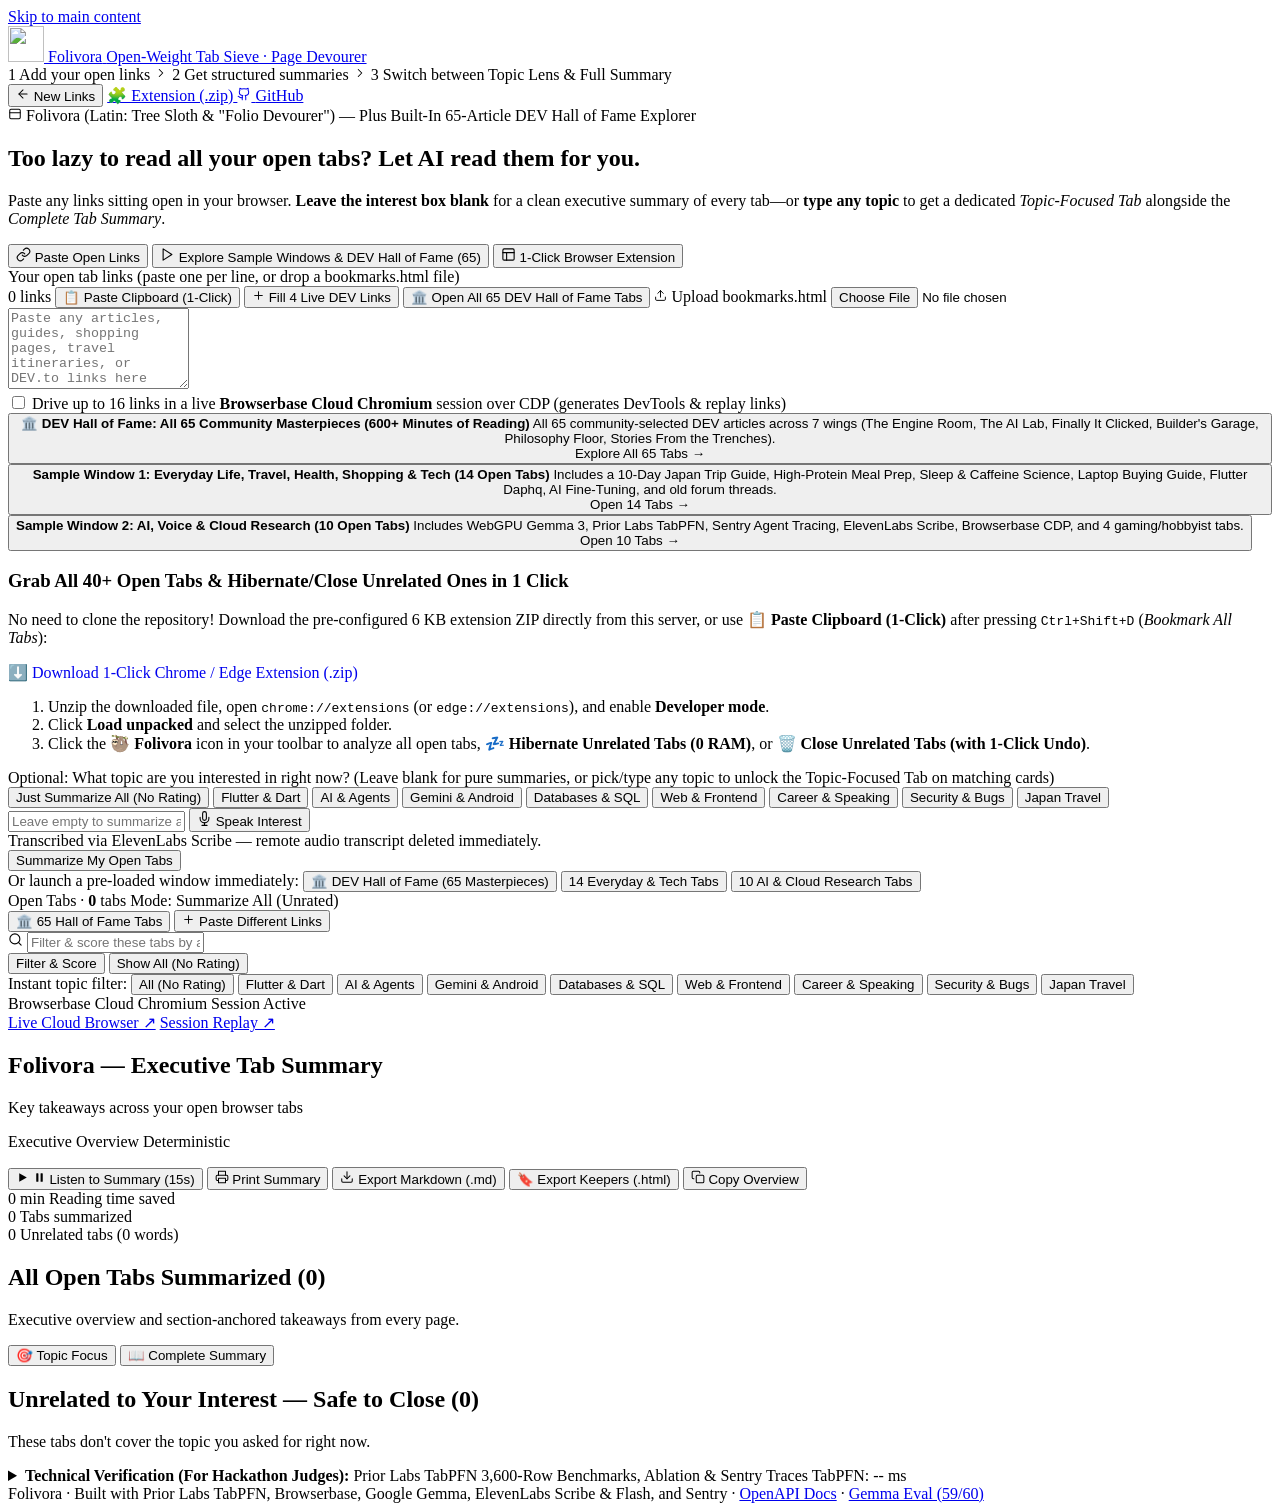
==== src/static/index.html @ 0953add5 "feat(ui): implement segmented Topic Lens / Complete Summary tabs and progressive card polish Co-auth" ====
<!DOCTYPE html>
<html lang="en">
<head>
  <meta charset="UTF-8">
  <meta name="viewport" content="width=device-width, initial-scale=1.0">
  <title>Folivora — The Open-Weight Tab Sieve &amp; Page Devourer</title>
  <meta name="description" content="Folivora (Latin: Tree Sloth & Page-Devourer) — Triage and summarize all your open browser tabs in seconds with Prior Labs TabPFN, Google Gemma 4, Browserbase CDP, and ElevenLabs.">
  <meta name="theme-color" content="#071712">

  <link rel="preconnect" href="https://fonts.googleapis.com">
  <link rel="preconnect" href="https://fonts.gstatic.com" crossorigin>
  <link href="https://fonts.googleapis.com/css2?family=Inter:wght@400;500;600;700&family=JetBrains+Mono:wght@400;500;600;700&family=Plus+Jakarta+Sans:wght@600;700;800&display=swap" rel="stylesheet">

  <link rel="stylesheet" href="/static/styles.css?v=20261022e">
  <link rel="icon" type="image/svg+xml" href="/static/favicon.svg?v=20261022e">
</head>
<body>

  <a class="skip-link" href="#main-content">Skip to main content</a>
  <div id="app-toast" class="app-toast" role="status" aria-live="polite" aria-atomic="true"></div>

  <!-- Unified Header: Uses the EXACT same /static/favicon.svg mark as the browser tab tray -->
  <header class="topbar no-print">
    <div class="topbar-inner">
      <a href="/" class="brand" id="nav-home-link" aria-label="Folivora Home">
        <img src="/static/favicon.svg?v=20261022e" width="36" height="36" alt="" class="brand-logo-mark">
        <span class="brand-text">
          <span class="brand-name">Folivora</span>
          <span class="brand-tag">Open-Weight Tab Sieve · Page Devourer</span>
        </span>
      </a>

      <div class="topbar-steps">
        <span class="step-item"><span class="step-index">1</span> Add your open links</span>
        <svg class="step-chevron" width="14" height="14" viewBox="0 0 24 24" fill="none" stroke="currentColor" stroke-width="1.75" stroke-linecap="round" stroke-linejoin="round"><polyline points="9 18 15 12 9 6"></polyline></svg>
        <span class="step-item"><span class="step-index">2</span> Get structured summaries</span>
        <svg class="step-chevron" width="14" height="14" viewBox="0 0 24 24" fill="none" stroke="currentColor" stroke-width="1.75" stroke-linecap="round" stroke-linejoin="round"><polyline points="9 18 15 12 9 6"></polyline></svg>
        <span class="step-item"><span class="step-index">3</span> Switch between Topic Lens &amp; Full Summary</span>
      </div>

      <div class="topbar-actions">
        <button id="btn-reset-view" type="button" class="btn-outline-sm pressable hidden">
          <svg width="14" height="14" viewBox="0 0 24 24" fill="none" stroke="currentColor" stroke-width="1.75" stroke-linecap="round" stroke-linejoin="round"><line x1="19" y1="12" x2="5" y2="12"></line><polyline points="12 19 5 12 12 5"></polyline></svg>
          <span>New Links</span>
        </button>
        <a href="/download-extension.zip" download="folivora-chrome-extension.zip" class="btn-outline-sm pressable" title="Download 1-Click Chrome/Edge Extension (.zip)">
          <span>🧩 Extension (.zip)</span>
        </a>
        <a href="https://github.com/OmarAfifi-CSE/folivora" target="_blank" rel="noopener" class="btn-outline-sm pressable" aria-label="Open the Folivora GitHub repository">
          <svg width="14" height="14" viewBox="0 0 24 24" fill="none" stroke="currentColor" stroke-width="1.75" stroke-linecap="round" stroke-linejoin="round"><path d="M15 22v-4a4.8 4.8 0 0 0-1-3.5c3 0 6-2 6-5.5.08-1.25-.27-2.48-1-3.5.28-1.15.28-2.35 0-3.5 0 0-1 0-3 1.5-2.64-.5-5.36-.5-8 0C6 2 5 2 5 2c-.3 1.15-.3 2.35 0 3.5A5.403 5.403 0 0 0 4 9c0 3.5 3 5.5 6 5.5-.39.49-.68 1.05-.85 1.65-.17.6-.22 1.23-.15 1.85v4"></path><path d="M9 18c-4.51 2-5-2-7-2"></path></svg>
          <span class="github-label">GitHub</span>
        </a>
      </div>
    </div>
  </header>

  <main id="main-content" class="container">

    <!-- ====================================================================
         STAGE 1: CLEAN UNIVERSAL INTAKE CARD
         ==================================================================== -->
    <section id="intake-screen" class="intake-card no-print" aria-labelledby="intake-title">
      <div class="intake-header">
        <div class="eyebrow-badge">
          <svg width="14" height="14" viewBox="0 0 24 24" fill="none" stroke="currentColor" stroke-width="1.75" stroke-linecap="round" stroke-linejoin="round"><rect x="3" y="4" width="18" height="16" rx="2"></rect><line x1="3" y1="10" x2="21" y2="10"></line></svg>
          <span>Folivora (Latin: Tree Sloth &amp; "Folio Devourer") — Plus Built-In 65-Article DEV Hall of Fame Explorer</span>
        </div>
        <h1 id="intake-title" class="intake-headline">
          Too lazy to read all your open tabs? Let AI read them for you.
        </h1>
        <p class="intake-sub">
          Paste any links sitting open in your browser.
          <strong>Leave the interest box blank</strong> for a clean executive summary of every tab—or
          <strong>type any topic</strong> to get a dedicated <em>Topic-Focused Tab</em> alongside the <em>Complete Tab Summary</em>.
        </p>
      </div>

      <!-- 3 Unified Input Mode Tabs -->
      <div class="intake-mode-tabs" role="tablist" aria-label="How to add your tabs">
        <button id="mode-tab-paste" type="button" class="mode-tab active" data-mode="paste" role="tab" aria-selected="true" aria-controls="mode-panel-paste" tabindex="0">
          <svg width="15" height="15" viewBox="0 0 24 24" fill="none" stroke="currentColor" stroke-width="1.75" stroke-linecap="round" stroke-linejoin="round" aria-hidden="true"><path d="M10 13a5 5 0 0 0 7.54.54l3-3a5 5 0 0 0-7.07-7.07l-1.72 1.71"></path><path d="M14 11a5 5 0 0 0-7.54-.54l-3 3a5 5 0 0 0 7.07 7.07l1.71-1.71"></path></svg>
          <span>Paste Open Links</span>
        </button>
        <button id="mode-tab-demo" type="button" class="mode-tab" data-mode="demo" role="tab" aria-selected="false" aria-controls="mode-panel-demo" tabindex="-1">
          <svg width="15" height="15" viewBox="0 0 24 24" fill="none" stroke="currentColor" stroke-width="1.75" stroke-linecap="round" stroke-linejoin="round" aria-hidden="true"><polygon points="5 3 19 12 5 21 5 3"></polygon></svg>
          <span>Explore Sample Windows &amp; DEV Hall of Fame (65)</span>
        </button>
        <button id="mode-tab-extension" type="button" class="mode-tab" data-mode="extension" role="tab" aria-selected="false" aria-controls="mode-panel-extension" tabindex="-1">
          <svg width="15" height="15" viewBox="0 0 24 24" fill="none" stroke="currentColor" stroke-width="1.75" stroke-linecap="round" stroke-linejoin="round" aria-hidden="true"><rect x="3" y="3" width="18" height="18" rx="2"></rect><path d="M3 9h18"></path><path d="M9 21V9"></path></svg>
          <span>1-Click Browser Extension</span>
        </button>
      </div>

      <!-- PANEL 1: PASTE LINKS -->
      <div id="mode-panel-paste" class="mode-panel" role="tabpanel" aria-labelledby="mode-tab-paste">
        <div class="textarea-top">
          <label for="input-custom-urls" class="field-label">
            Your open tab links <span class="hint-inline">(paste one per line, or drop a bookmarks.html file)</span>
          </label>
          <div class="quick-fill-actions">
            <span id="detected-url-count" class="url-count-pill font-mono">0 links</span>
            <button id="btn-paste-clipboard" type="button" class="btn-subtle btn-subtle-accent pressable">
              <span>📋 Paste Clipboard (1-Click)</span>
            </button>
            <button id="btn-fill-live-urls" type="button" class="btn-subtle pressable">
              <svg width="13" height="13" viewBox="0 0 24 24" fill="none" stroke="currentColor" stroke-width="1.75" stroke-linecap="round" stroke-linejoin="round"><line x1="12" y1="5" x2="12" y2="19"></line><line x1="5" y1="12" x2="19" y2="12"></line></svg>
              <span>Fill 4 Live DEV Links</span>
            </button>
            <button id="btn-open-hof-preset" type="button" class="btn-subtle btn-subtle-accent pressable">
              <span>🏛️ Open All 65 DEV Hall of Fame Tabs</span>
            </button>
            <label for="file-upload-bookmarks" class="btn-subtle pressable file-label">
              <svg width="13" height="13" viewBox="0 0 24 24" fill="none" stroke="currentColor" stroke-width="1.75" stroke-linecap="round" stroke-linejoin="round"><path d="M21 15v4a2 2 0 0 1-2 2H5a2 2 0 0 1-2-2v-4"></path><polyline points="17 8 12 3 7 8"></polyline><line x1="12" y1="3" x2="12" y2="15"></line></svg>
              <span>Upload bookmarks.html</span>
              <input id="file-upload-bookmarks" type="file" accept=".html,.htm,.txt,.json,.md" class="hidden">
            </label>
          </div>
        </div>

        <textarea
          id="input-custom-urls"
          class="urls-textarea font-mono"
          rows="5"
          placeholder="Paste any articles, guides, shopping pages, travel itineraries, or DEV.to links here (one URL per line)…"
        ></textarea>

        <div class="cloud-browser-row">
          <label class="bb-checkbox-label">
            <input type="checkbox" id="chk-live-browserbase">
            <span>Drive up to 16 links in a live <strong>Browserbase Cloud Chromium</strong> session over CDP (generates DevTools &amp; replay links)</span>
          </label>
        </div>
      </div>

      <!-- PANEL 2: DEMO PILES & DEV HALL OF FAME -->
      <div id="mode-panel-demo" class="mode-panel hidden" role="tabpanel" aria-labelledby="mode-tab-demo">
        <div class="demo-cards-row">
          <button type="button" class="demo-pile-card demo-pile-featured pressable" data-preset="dev_hall_of_fame_pile">
            <div class="demo-card-text">
              <strong>🏛️ DEV Hall of Fame: All 65 Community Masterpieces (600+ Minutes of Reading)</strong>
              <span>All 65 community-selected DEV articles across 7 wings (The Engine Room, The AI Lab, Finally It Clicked, Builder's Garage, Philosophy Floor, Stories From the Trenches).</span>
            </div>
            <span class="demo-card-cta">Explore All 65 Tabs →</span>
          </button>

          <button type="button" class="demo-pile-card pressable" data-preset="postgres_docker_pile">
            <div class="demo-card-text">
              <strong>Sample Window 1: Everyday Life, Travel, Health, Shopping &amp; Tech (14 Open Tabs)</strong>
              <span>Includes a 10-Day Japan Trip Guide, High-Protein Meal Prep, Sleep &amp; Caffeine Science, Laptop Buying Guide, Flutter Daphq, AI Fine-Tuning, and old forum threads.</span>
            </div>
            <span class="demo-card-cta">Open 14 Tabs →</span>
          </button>

          <button type="button" class="demo-pile-card pressable" data-preset="edge_ai_quantization_pile">
            <div class="demo-card-text">
              <strong>Sample Window 2: AI, Voice &amp; Cloud Research (10 Open Tabs)</strong>
              <span>Includes WebGPU Gemma 3, Prior Labs TabPFN, Sentry Agent Tracing, ElevenLabs Scribe, Browserbase CDP, and 4 gaming/hobbyist tabs.</span>
            </div>
            <span class="demo-card-cta">Open 10 Tabs →</span>
          </button>
        </div>
      </div>

      <!-- PANEL 3: CHROME EXTENSION -->
      <div id="mode-panel-extension" class="mode-panel hidden" role="tabpanel" aria-labelledby="mode-tab-extension">
        <div class="ext-guide-box">
          <h3>Grab All 40+ Open Tabs &amp; Hibernate/Close Unrelated Ones in 1 Click</h3>
          <p>
            No need to clone the repository! Download the pre-configured 6 KB extension ZIP directly from this server, or use <strong>📋 Paste Clipboard (1-Click)</strong> after pressing <kbd>Ctrl+Shift+D</kbd> (<em>Bookmark All Tabs</em>):
          </p>
          <div style="margin: 12px 0;">
            <a href="/download-extension.zip" download="folivora-chrome-extension.zip" class="btn-audio-main pressable" style="text-decoration:none;">
              <span>⬇️ Download 1-Click Chrome / Edge Extension (.zip)</span>
            </a>
          </div>
          <ol class="ext-steps">
            <li>Unzip the downloaded file, open <code>chrome://extensions</code> (or <code>edge://extensions</code>), and enable <strong>Developer mode</strong>.</li>
            <li>Click <strong>Load unpacked</strong> and select the unzipped folder.</li>
            <li>Click the <strong>🦥 Folivora</strong> icon in your toolbar to analyze all open tabs, <strong>💤 Hibernate Unrelated Tabs (0 RAM)</strong>, or <strong>🗑️ Close Unrelated Tabs (with 1-Click Undo)</strong>.</li>
          </ol>
        </div>
      </div>

      <!-- OPTIONAL INTEREST / FOCUS INPUT -->
      <div class="intent-section">
        <div class="intent-label-row">
          <label for="input-intent" class="field-label">
            Optional: What topic are you interested in right now?
            <span class="hint-inline">(Leave blank for pure summaries, or pick/type any topic to unlock the Topic-Focused Tab on matching cards)</span>
          </label>
          <div class="topic-quick-chips">
            <button type="button" class="topic-chip active pressable" data-topic="">Just Summarize All (No Rating)</button>
            <button type="button" class="topic-chip pressable" data-topic="Flutter">Flutter &amp; Dart</button>
            <button type="button" class="topic-chip pressable" data-topic="AI Agents">AI &amp; Agents</button>
            <button type="button" class="topic-chip pressable" data-topic="Gemini">Gemini &amp; Android</button>
            <button type="button" class="topic-chip pressable" data-topic="Databases &amp; SQL">Databases &amp; SQL</button>
            <button type="button" class="topic-chip pressable" data-topic="Web &amp; Frontend">Web &amp; Frontend</button>
            <button type="button" class="topic-chip pressable" data-topic="Career &amp; Speaking">Career &amp; Speaking</button>
            <button type="button" class="topic-chip pressable" data-topic="Security">Security &amp; Bugs</button>
            <button type="button" class="topic-chip pressable" data-topic="Japan Travel">Japan Travel</button>
          </div>
        </div>

        <div class="intent-bar">
          <input
            id="input-intent"
            type="text"
            placeholder="Leave empty to summarize all tabs — or type ANY topic (e.g. 'Flutter', 'AI Agents', 'Gemini', 'Databases', 'Japan trip')…"
          >
          <button id="btn-mic-scribe" type="button" class="btn-mic pressable">
            <svg width="15" height="15" viewBox="0 0 24 24" fill="none" stroke="currentColor" stroke-width="1.75" stroke-linecap="round" stroke-linejoin="round"><path d="M12 1a3 3 0 0 0-3 3v8a3 3 0 0 0 6 0V4a3 3 0 0 0-3-3z"></path><path d="M19 10v2a7 7 0 0 1-14 0v-2"></path><line x1="12" y1="19" x2="12" y2="23"></line><line x1="8" y1="23" x2="16" y2="23"></line></svg>
            <span id="mic-label">Speak Interest</span>
          </button>
        </div>
        <div id="scribe-privacy-badge" class="privacy-pill hidden">
          Transcribed via ElevenLabs Scribe — remote audio transcript deleted immediately.
        </div>
      </div>

      <!-- PRIMARY ACTION -->
      <div class="intake-footer">
        <button id="btn-run-triage" type="button" class="btn-primary-large pressable">
          <span id="run-btn-label">Summarize My Open Tabs</span>
        </button>
        <div class="quick-demo-strip">
          <span>Or launch a pre-loaded window immediately:</span>
          <button type="button" class="btn-QuickDemo btn-QuickDemo-hof pressable" data-quick-preset="dev_hall_of_fame_pile">
            🏛️ DEV Hall of Fame (65 Masterpieces)
          </button>
          <button type="button" class="btn-QuickDemo pressable" data-quick-preset="postgres_docker_pile">
            14 Everyday &amp; Tech Tabs
          </button>
          <button type="button" class="btn-QuickDemo pressable" data-quick-preset="edge_ai_quantization_pile">
            10 AI &amp; Cloud Research Tabs
          </button>
        </div>
      </div>
    </section>

    <!-- ====================================================================
         STAGE 2: RESULTS DOSSIER WORKSPACE
         ==================================================================== -->
    <div id="results-workspace" class="results-workspace hidden">

      <!-- Simulated Browser Bar + Instant Live Topic Filter Bar -->
      <section class="browser-preview-bar no-print" aria-label="Analyzed Browser Window">
        <div class="browser-top">
          <div class="window-dots" aria-hidden="true">
            <span class="dot-red"></span>
            <span class="dot-yellow"></span>
            <span class="dot-green"></span>
          </div>
          <div class="browser-window-title">
            <span id="pile-title-display">Open Tabs</span>
            <span class="title-sep">·</span>
            <strong id="raw-tab-count">0</strong> tabs
            <span id="active-focus-pill" class="focus-active-pill">Mode: Summarize All (Unrated)</span>
          </div>
          <div class="browser-top-actions">
            <button id="btn-switch-to-hof" type="button" class="btn-change-tabs pressable" title="Load all 65 DEV Hall of Fame articles">
              <span>🏛️ 65 Hall of Fame Tabs</span>
            </button>
            <button id="btn-back-to-input" type="button" class="btn-change-tabs pressable">
              <svg width="13" height="13" viewBox="0 0 24 24" fill="none" stroke="currentColor" stroke-width="1.75" stroke-linecap="round" stroke-linejoin="round"><line x1="12" y1="5" x2="12" y2="19"></line><line x1="5" y1="12" x2="19" y2="12"></line></svg>
              <span>Paste Different Links</span>
            </button>
          </div>
        </div>

        <div id="visual-tab-strip" class="visual-tab-strip" aria-hidden="true"></div>

        <!-- Instant Live Filter Bar right inside Results Workspace! -->
        <div class="live-filter-bar">
          <div class="live-filter-input-wrap">
            <label for="live-intent-input" class="live-filter-field">
              <svg width="15" height="15" viewBox="0 0 24 24" fill="none" stroke="currentColor" stroke-width="1.75" stroke-linecap="round" stroke-linejoin="round" aria-hidden="true"><circle cx="11" cy="11" r="8"></circle><line x1="21" y1="21" x2="16.65" y2="16.65"></line></svg>
              <input
                id="live-intent-input"
                type="text"
                placeholder="Filter &amp; score these tabs by any interest (e.g., 'Flutter', 'AI Agents', 'Gemini', 'Databases', 'Career', 'Japan travel')…"
              >
            </label>
            <div class="live-filter-actions">
              <button id="btn-apply-live-filter" type="button" class="btn-live-apply pressable">Filter &amp; Score</button>
              <button id="btn-clear-live-filter" type="button" class="btn-live-clear pressable hidden">Show All (No Rating)</button>
            </div>
          </div>
          <div class="live-filter-chips">
            <span class="chips-label">Instant topic filter:</span>
            <button type="button" class="live-chip pressable" data-live-topic="">All (No Rating)</button>
            <button type="button" class="live-chip pressable" data-live-topic="Flutter">Flutter &amp; Dart</button>
            <button type="button" class="live-chip pressable" data-live-topic="AI Agents">AI &amp; Agents</button>
            <button type="button" class="live-chip pressable" data-live-topic="Gemini">Gemini &amp; Android</button>
            <button type="button" class="live-chip pressable" data-live-topic="Databases &amp; SQL">Databases &amp; SQL</button>
            <button type="button" class="live-chip pressable" data-live-topic="Web &amp; Frontend">Web &amp; Frontend</button>
            <button type="button" class="live-chip pressable" data-live-topic="Career &amp; Speaking">Career &amp; Speaking</button>
            <button type="button" class="live-chip pressable" data-live-topic="Security">Security &amp; Bugs</button>
            <button type="button" class="live-chip pressable" data-live-topic="Japan Travel">Japan Travel</button>
          </div>
        </div>

        <div id="bb-session-banner" class="bb-banner hidden">
          <span id="bb-session-text">Browserbase Cloud Chromium Session Active</span>
          <div class="bb-banner-links">
            <a id="bb-debugger-link" href="#" target="_blank" rel="noopener" class="hidden">Live Cloud Browser ↗</a>
            <a id="bb-replay-link" href="#" target="_blank" rel="noopener" class="hidden">Session Replay ↗</a>
          </div>
        </div>
      </section>

      <!-- Executive Briefing & Time-Saved Metrics -->
      <section class="payoff-bar" aria-label="Executive Briefing">
        <div class="print-only-header">
          <h1>Folivora — Executive Tab Summary</h1>
          <p>Key takeaways across your open browser tabs</p>
        </div>

        <div class="payoff-left">
          <div class="voice-summary-header">
            <span class="summary-tag" id="summary-mode-tag">Executive Overview</span>
            <span id="gemma-source-badge" class="verified-tag">Deterministic</span>
          </div>
          <p id="directive-text" class="summary-sentence"></p>
          <div class="summary-buttons no-print">
            <button id="btn-play-audio-hero" type="button" class="btn-audio-main pressable">
              <svg id="hero-icon-play" width="13" height="13" viewBox="0 0 24 24" fill="currentColor"><polygon points="6 4 20 12 6 20 6 4"></polygon></svg>
              <svg id="hero-icon-pause" class="hidden" width="13" height="13" viewBox="0 0 24 24" fill="currentColor"><rect x="6" y="4" width="4" height="16" rx="1"></rect><rect x="14" y="4" width="4" height="16" rx="1"></rect></svg>
              <span id="hero-play-label">Listen to Summary (15s)</span>
            </button>
            <button id="btn-print-card-hero" type="button" class="btn-action-outline pressable">
              <svg width="14" height="14" viewBox="0 0 24 24" fill="none" stroke="currentColor" stroke-width="1.75" stroke-linecap="round" stroke-linejoin="round"><polyline points="6 9 6 2 18 2 18 9"></polyline><path d="M6 18H4a2 2 0 0 1-2-2v-5a2 2 0 0 1 2-2h16a2 2 0 0 1 2 2v5a2 2 0 0 1-2 2h-2"></path><rect x="6" y="14" width="12" height="8"></rect></svg>
              <span>Print Summary</span>
            </button>
            <button id="btn-export-md" type="button" class="btn-action-outline pressable">
              <svg width="14" height="14" viewBox="0 0 24 24" fill="none" stroke="currentColor" stroke-width="1.75" stroke-linecap="round" stroke-linejoin="round"><path d="M21 15v4a2 2 0 0 1-2 2H5a2 2 0 0 1-2-2v-4"></path><polyline points="7 10 12 15 17 10"></polyline><line x1="12" y1="15" x2="12" y2="3"></line></svg>
              <span>Export Markdown (.md)</span>
            </button>
            <button id="btn-export-bookmarks" type="button" class="btn-action-outline pressable">
              <span>🔖 Export Keepers (.html)</span>
            </button>
            <button id="btn-copy-digest" type="button" class="btn-action-outline pressable">
              <svg width="14" height="14" viewBox="0 0 24 24" fill="none" stroke="currentColor" stroke-width="1.75" stroke-linecap="round" stroke-linejoin="round"><rect x="9" y="9" width="13" height="13" rx="2" ry="2"></rect><path d="M5 15H4a2 2 0 0 1-2-2V4a2 2 0 0 1 2-2h9a2 2 0 0 1 2 2v1"></path></svg>
              <span>Copy Overview</span>
            </button>
          </div>
        </div>

        <div class="payoff-counters no-print">
          <div class="counter-box highlight-green">
            <span class="counter-num font-mono" id="glance-minutes">0 min</span>
            <span class="counter-label">Reading time saved</span>
          </div>
          <div class="counter-box">
            <span class="counter-num font-mono" id="glance-kept">0</span>
            <span class="counter-label" id="glance-kept-label">Tabs summarized</span>
          </div>
          <div class="counter-box" id="closed-counter-box">
            <span class="counter-num font-mono" id="glance-closed">0</span>
            <span class="counter-label" id="glance-closed-label">Unrelated tabs (<span id="glance-words">0</span> words)</span>
          </div>
        </div>
      </section>

      <!-- Adaptive Results Layout -->
      <section id="split-results-container" class="split-results" aria-label="Tab Summaries">

        <!-- Main Column: Summarized / Relevant Tabs -->
        <div class="col-keep print-sheet">
          <div class="col-header">
            <div class="col-header-flex">
              <div class="col-title-row">
                <span class="col-indicator indicator-keep"></span>
                <div>
                  <h2 class="col-title" id="kept-col-title">All Open Tabs Summarized (<span id="kept-header-count">0</span>)</h2>
                  <p class="col-sub" id="kept-col-sub">Executive overview and section-anchored takeaways from every page.</p>
                  <p id="summary-polish-status" class="summary-polish-status" aria-live="polite" aria-atomic="true"></p>
                </div>
              </div>

              <!-- Global Tab Switcher for Matching Cards (Shown when interest filter is active!) -->
              <div id="global-card-tab-switcher" class="global-tab-switcher no-print hidden" role="group" aria-label="Switch all cards between Topic Focus and Complete Summary">
                <button type="button" class="global-switch-btn active pressable" data-global-tab="interest">
                  🎯 Topic Focus
                </button>
                <button type="button" class="global-switch-btn pressable" data-global-tab="general">
                  📖 Complete Summary
                </button>
              </div>
            </div>
          </div>
          <div id="kept-tabs-grid" class="cards-stack"></div>
        </div>

        <!-- Secondary Column: Shown ONLY when user filters by an interest (or if there's a broken 404 link) -->
        <div id="col-close-panel" class="col-close no-print">
          <div class="col-header">
            <div class="col-title-row">
              <span class="col-indicator indicator-close"></span>
              <div>
                <h2 class="col-title" id="closed-col-title">Unrelated to Your Interest — Safe to Close (<span id="closed-header-count">0</span>)</h2>
                <p class="col-sub" id="closed-col-sub">These tabs don't cover the topic you asked for right now.</p>
              </div>
            </div>
          </div>
          <div id="closed-tabs-list" class="closed-stack"></div>
        </div>

      </section>

      <!-- Collapsible Technical Verification Drawer for Judges -->
      <details class="judge-drawer no-print">
        <summary class="judge-summary">
          <span><strong>Technical Verification (For Hackathon Judges):</strong> Prior Labs TabPFN 3,600-Row Benchmarks, Ablation &amp; Sentry Traces</span>
          <span id="glance-latency" class="latency-pill font-mono">TabPFN: -- ms</span>
        </summary>
        <div class="judge-content">
          <div class="judge-col">
            <h3 class="judge-title">Held-Out Test Split (720 Unseen Tabs in <code>benchmarks/ablate.py</code>)</h3>
            <div class="table-wrap">
              <table class="tech-table font-mono">
                <thead>
                  <tr>
                    <th>Model</th>
                    <th>MAE ↓</th>
                    <th>RMSE ↓</th>
                    <th>Spearman r ↑</th>
                    <th>80% Band Coverage (P10–P90)</th>
                  </tr>
                </thead>
                <tbody>
                  <tr>
                    <td>Reading-Time Heuristic</td>
                    <td>21.70</td>
                    <td>26.47</td>
                    <td>0.028</td>
                    <td>—</td>
                  </tr>
                  <tr>
                    <td>HistGradientBoosting (Quantile)</td>
                    <td>4.11</td>
                    <td>5.07</td>
                    <td>0.962</td>
                    <td>57.4% (Overconfident)</td>
                  </tr>
                  <tr class="best-row">
                    <td><strong>Prior Labs TabPFN (All 7 Features)</strong></td>
                    <td><strong>3.48</strong></td>
                    <td><strong>4.35</strong></td>
                    <td><strong>0.973</strong></td>
                    <td><strong>77.6% (Calibrated)</strong></td>
                  </tr>
                  <tr>
                    <td>TabPFN without <code>intent_match_score</code></td>
                    <td>14.90</td>
                    <td>17.51</td>
                    <td>0.402</td>
                    <td>79.4%</td>
                  </tr>
                  <tr>
                    <td>TabPFN without <code>code_block_count</code></td>
                    <td>4.28</td>
                    <td>5.51</td>
                    <td>0.960</td>
                    <td>75.8%</td>
                  </tr>
                </tbody>
              </table>
            </div>
            <p class="judge-footnote">
              <strong>Ablation Insight:</strong> Removing <code>intent_match_score</code> drops Spearman correlation from <strong>0.973 to 0.402</strong>, confirming user interest is the decisive gate when filtering tabs.
            </p>
          </div>
          <div class="judge-col">
            <h3 class="judge-title">Live Sentry OpenTelemetry Spans (<code>op: gen_ai.request</code>)</h3>
            <div id="sentry-spans-list" class="spans-box font-mono"></div>
          </div>
        </div>
      </details>

    </div>
  </main>

  <footer class="footer no-print">
    <span>Folivora · Built with Prior Labs TabPFN, Browserbase, Google Gemma, ElevenLabs Scribe &amp; Flash, and Sentry ·</span>
    <a href="/docs" target="_blank" rel="noopener">OpenAPI Docs</a> ·
    <a href="https://github.com/OmarAfifi-CSE/folivora/blob/main/eval/EVAL.md" target="_blank" rel="noopener">Gemma Eval (59/60)</a>
  </footer>

    <script src="/static/app.js?v=20261022e"></script>
</body>
</html>
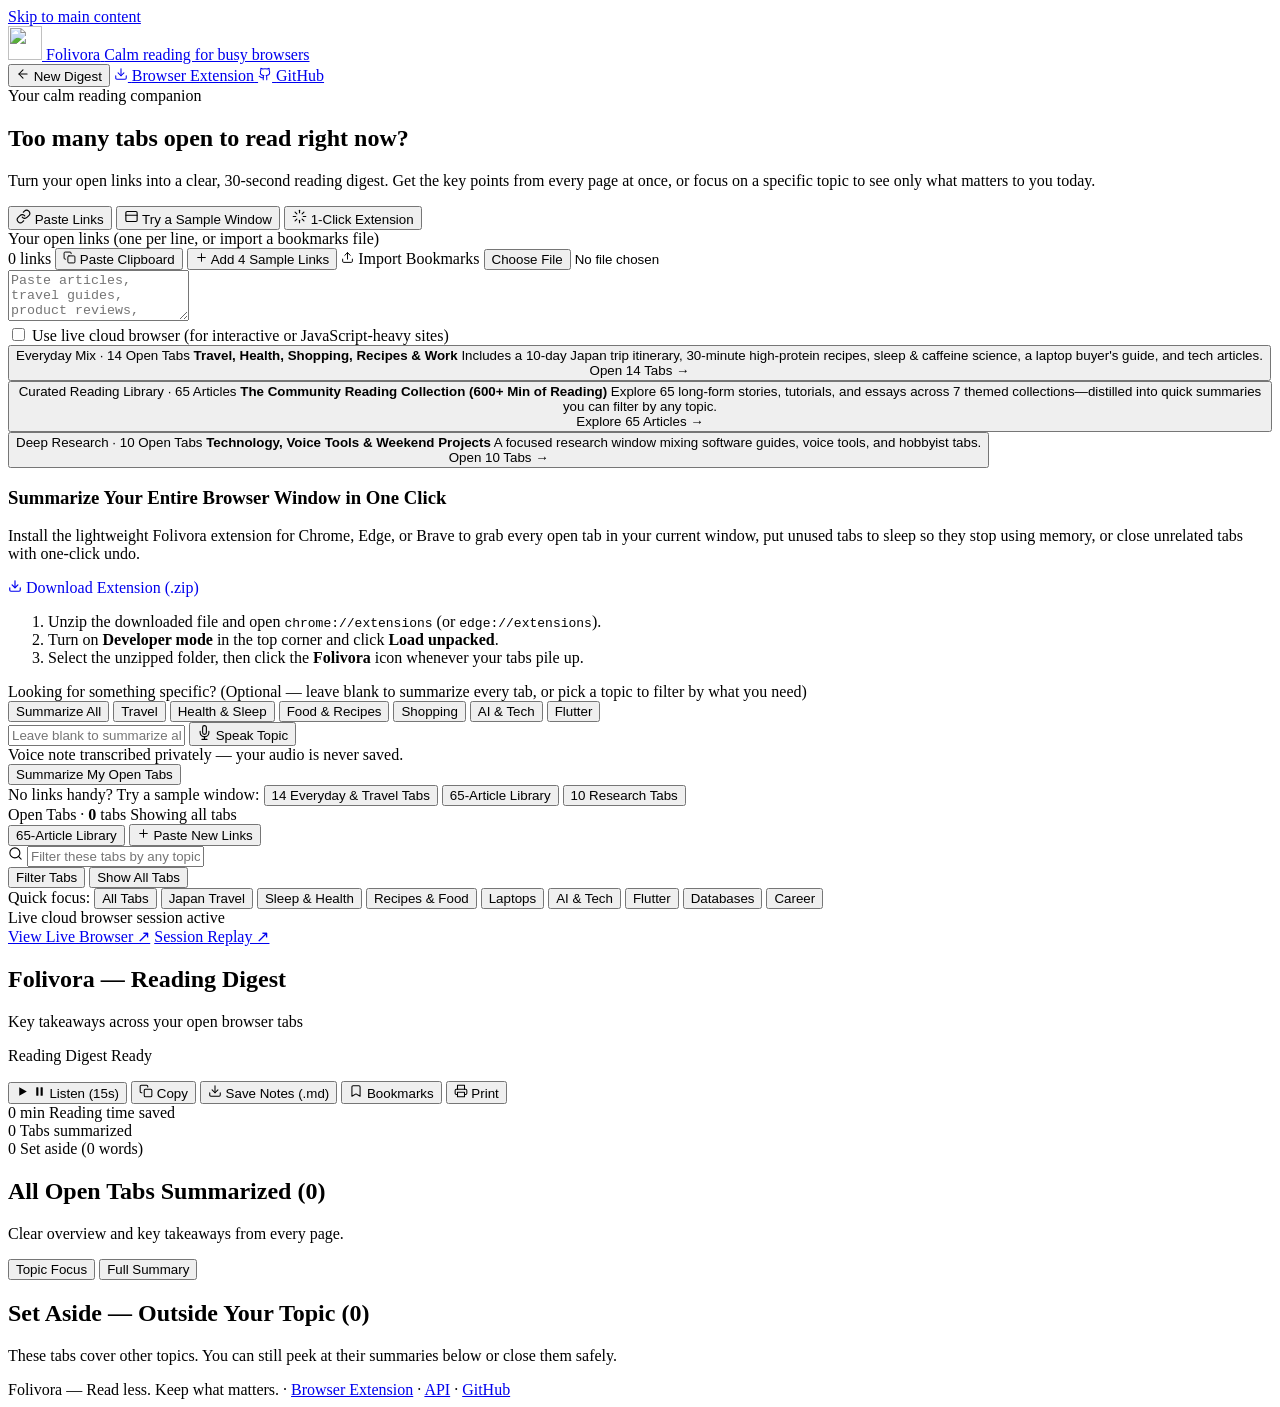
==== commit 2453ee11: "feat(ui): redesign reading digest UI for everyday users and include chrome_extension in Dockerfile" ====
--- a/src/static/index.html
+++ b/src/static/index.html
@@ -3,51 +3,43 @@
 <head>
   <meta charset="UTF-8">
   <meta name="viewport" content="width=device-width, initial-scale=1.0">
-  <title>Folivora — The Open-Weight Tab Sieve &amp; Page Devourer</title>
-  <meta name="description" content="Folivora (Latin: Tree Sloth & Page-Devourer) — Triage and summarize all your open browser tabs in seconds with Prior Labs TabPFN, Google Gemma 4, Browserbase CDP, and ElevenLabs.">
-  <meta name="theme-color" content="#071712">
+  <title>Folivora — Turn Open Tabs Into Calm Summaries</title>
+  <meta name="description" content="Folivora turns your open browser tabs into a calm, structured reading digest in seconds. Summarize everything at once or filter by what matters to you right now.">
+  <meta name="theme-color" content="#FBF9F5">
 
   <link rel="preconnect" href="https://fonts.googleapis.com">
   <link rel="preconnect" href="https://fonts.gstatic.com" crossorigin>
-  <link href="https://fonts.googleapis.com/css2?family=Inter:wght@400;500;600;700&family=JetBrains+Mono:wght@400;500;600;700&family=Plus+Jakarta+Sans:wght@600;700;800&display=swap" rel="stylesheet">
-
-  <link rel="stylesheet" href="/static/styles.css?v=20261022e">
-  <link rel="icon" type="image/svg+xml" href="/static/favicon.svg?v=20261022e">
+  <link href="https://fonts.googleapis.com/css2?family=JetBrains+Mono:wght@400;500;600&family=Newsreader:ital,opsz,wght@0,6..72,400;0,6..72,500;0,6..72,600;1,6..72,400&family=Plus+Jakarta+Sans:wght@400;500;600;700&display=swap" rel="stylesheet">
+
+  <link rel="stylesheet" href="/static/styles.css?v=20261025a">
+  <link rel="icon" type="image/svg+xml" href="/static/favicon.svg?v=20261025a">
 </head>
 <body>
 
   <a class="skip-link" href="#main-content">Skip to main content</a>
   <div id="app-toast" class="app-toast" role="status" aria-live="polite" aria-atomic="true"></div>
 
-  <!-- Unified Header: Uses the EXACT same /static/favicon.svg mark as the browser tab tray -->
   <header class="topbar no-print">
     <div class="topbar-inner">
       <a href="/" class="brand" id="nav-home-link" aria-label="Folivora Home">
-        <img src="/static/favicon.svg?v=20261022e" width="36" height="36" alt="" class="brand-logo-mark">
+        <img src="/static/favicon.svg?v=20261025a" width="34" height="34" alt="" class="brand-logo-mark">
         <span class="brand-text">
           <span class="brand-name">Folivora</span>
-          <span class="brand-tag">Open-Weight Tab Sieve · Page Devourer</span>
+          <span class="brand-tag">Calm reading for busy browsers</span>
         </span>
       </a>
 
-      <div class="topbar-steps">
-        <span class="step-item"><span class="step-index">1</span> Add your open links</span>
-        <svg class="step-chevron" width="14" height="14" viewBox="0 0 24 24" fill="none" stroke="currentColor" stroke-width="1.75" stroke-linecap="round" stroke-linejoin="round"><polyline points="9 18 15 12 9 6"></polyline></svg>
-        <span class="step-item"><span class="step-index">2</span> Get structured summaries</span>
-        <svg class="step-chevron" width="14" height="14" viewBox="0 0 24 24" fill="none" stroke="currentColor" stroke-width="1.75" stroke-linecap="round" stroke-linejoin="round"><polyline points="9 18 15 12 9 6"></polyline></svg>
-        <span class="step-item"><span class="step-index">3</span> Switch between Topic Lens &amp; Full Summary</span>
-      </div>
-
       <div class="topbar-actions">
         <button id="btn-reset-view" type="button" class="btn-outline-sm pressable hidden">
-          <svg width="14" height="14" viewBox="0 0 24 24" fill="none" stroke="currentColor" stroke-width="1.75" stroke-linecap="round" stroke-linejoin="round"><line x1="19" y1="12" x2="5" y2="12"></line><polyline points="12 19 5 12 12 5"></polyline></svg>
-          <span>New Links</span>
+          <svg width="14" height="14" viewBox="0 0 24 24" fill="none" stroke="currentColor" stroke-width="1.8" stroke-linecap="round" stroke-linejoin="round" aria-hidden="true"><line x1="19" y1="12" x2="5" y2="12"></line><polyline points="12 19 5 12 12 5"></polyline></svg>
+          <span>New Digest</span>
         </button>
-        <a href="/download-extension.zip" download="folivora-chrome-extension.zip" class="btn-outline-sm pressable" title="Download 1-Click Chrome/Edge Extension (.zip)">
-          <span>🧩 Extension (.zip)</span>
+        <a href="/download-extension.zip" download="folivora-chrome-extension.zip" class="btn-outline-sm pressable" title="Download Browser Extension (.zip)">
+          <svg width="14" height="14" viewBox="0 0 24 24" fill="none" stroke="currentColor" stroke-width="1.8" stroke-linecap="round" stroke-linejoin="round" aria-hidden="true"><path d="M21 15v4a2 2 0 0 1-2 2H5a2 2 0 0 1-2-2v-4"></path><polyline points="7 10 12 15 17 10"></polyline><line x1="12" y1="15" x2="12" y2="3"></line></svg>
+          <span>Browser Extension</span>
         </a>
-        <a href="https://github.com/OmarAfifi-CSE/folivora" target="_blank" rel="noopener" class="btn-outline-sm pressable" aria-label="Open the Folivora GitHub repository">
-          <svg width="14" height="14" viewBox="0 0 24 24" fill="none" stroke="currentColor" stroke-width="1.75" stroke-linecap="round" stroke-linejoin="round"><path d="M15 22v-4a4.8 4.8 0 0 0-1-3.5c3 0 6-2 6-5.5.08-1.25-.27-2.48-1-3.5.28-1.15.28-2.35 0-3.5 0 0-1 0-3 1.5-2.64-.5-5.36-.5-8 0C6 2 5 2 5 2c-.3 1.15-.3 2.35 0 3.5A5.403 5.403 0 0 0 4 9c0 3.5 3 5.5 6 5.5-.39.49-.68 1.05-.85 1.65-.17.6-.22 1.23-.15 1.85v4"></path><path d="M9 18c-4.51 2-5-2-7-2"></path></svg>
+        <a href="https://github.com/OmarAfifi-CSE/folivora" target="_blank" rel="noopener" class="btn-outline-sm pressable" aria-label="Folivora on GitHub">
+          <svg width="14" height="14" viewBox="0 0 24 24" fill="none" stroke="currentColor" stroke-width="1.8" stroke-linecap="round" stroke-linejoin="round" aria-hidden="true"><path d="M15 22v-4a4.8 4.8 0 0 0-1-3.5c3 0 6-2 6-5.5.08-1.25-.27-2.48-1-3.5.28-1.15.28-2.35 0-3.5 0 0-1 0-3 1.5-2.64-.5-5.36-.5-8 0C6 2 5 2 5 2c-.3 1.15-.3 2.35 0 3.5A5.403 5.403 0 0 0 4 9c0 3.5 3 5.5 6 5.5-.39.49-.68 1.05-.85 1.65-.17.6-.22 1.23-.15 1.85v4"></path><path d="M9 18c-4.51 2-5-2-7-2"></path></svg>
           <span class="github-label">GitHub</span>
         </a>
       </div>
@@ -57,192 +49,193 @@
   <main id="main-content" class="container">
 
     <!-- ====================================================================
-         STAGE 1: CLEAN UNIVERSAL INTAKE CARD
+         STAGE 1: THE READING DESK (CLEAN, CALM INTAKE)
          ==================================================================== -->
-    <section id="intake-screen" class="intake-card no-print" aria-labelledby="intake-title">
-      <div class="intake-header">
+    <section id="intake-screen" class="intake-shell no-print" aria-labelledby="intake-title">
+      <div class="intake-hero">
         <div class="eyebrow-badge">
-          <svg width="14" height="14" viewBox="0 0 24 24" fill="none" stroke="currentColor" stroke-width="1.75" stroke-linecap="round" stroke-linejoin="round"><rect x="3" y="4" width="18" height="16" rx="2"></rect><line x1="3" y1="10" x2="21" y2="10"></line></svg>
-          <span>Folivora (Latin: Tree Sloth &amp; "Folio Devourer") — Plus Built-In 65-Article DEV Hall of Fame Explorer</span>
+          <span class="eyebrow-dot" aria-hidden="true"></span>
+          <span>Your calm reading companion</span>
         </div>
         <h1 id="intake-title" class="intake-headline">
-          Too lazy to read all your open tabs? Let AI read them for you.
+          Too many tabs open to read right now?
         </h1>
         <p class="intake-sub">
-          Paste any links sitting open in your browser.
-          <strong>Leave the interest box blank</strong> for a clean executive summary of every tab—or
-          <strong>type any topic</strong> to get a dedicated <em>Topic-Focused Tab</em> alongside the <em>Complete Tab Summary</em>.
+          Turn your open links into a clear, 30-second reading digest.
+          Get the key points from every page at once, or focus on a specific topic to see only what matters to you today.
         </p>
       </div>
 
-      <!-- 3 Unified Input Mode Tabs -->
-      <div class="intake-mode-tabs" role="tablist" aria-label="How to add your tabs">
-        <button id="mode-tab-paste" type="button" class="mode-tab active" data-mode="paste" role="tab" aria-selected="true" aria-controls="mode-panel-paste" tabindex="0">
-          <svg width="15" height="15" viewBox="0 0 24 24" fill="none" stroke="currentColor" stroke-width="1.75" stroke-linecap="round" stroke-linejoin="round" aria-hidden="true"><path d="M10 13a5 5 0 0 0 7.54.54l3-3a5 5 0 0 0-7.07-7.07l-1.72 1.71"></path><path d="M14 11a5 5 0 0 0-7.54-.54l-3 3a5 5 0 0 0 7.07 7.07l1.71-1.71"></path></svg>
-          <span>Paste Open Links</span>
-        </button>
-        <button id="mode-tab-demo" type="button" class="mode-tab" data-mode="demo" role="tab" aria-selected="false" aria-controls="mode-panel-demo" tabindex="-1">
-          <svg width="15" height="15" viewBox="0 0 24 24" fill="none" stroke="currentColor" stroke-width="1.75" stroke-linecap="round" stroke-linejoin="round" aria-hidden="true"><polygon points="5 3 19 12 5 21 5 3"></polygon></svg>
-          <span>Explore Sample Windows &amp; DEV Hall of Fame (65)</span>
-        </button>
-        <button id="mode-tab-extension" type="button" class="mode-tab" data-mode="extension" role="tab" aria-selected="false" aria-controls="mode-panel-extension" tabindex="-1">
-          <svg width="15" height="15" viewBox="0 0 24 24" fill="none" stroke="currentColor" stroke-width="1.75" stroke-linecap="round" stroke-linejoin="round" aria-hidden="true"><rect x="3" y="3" width="18" height="18" rx="2"></rect><path d="M3 9h18"></path><path d="M9 21V9"></path></svg>
-          <span>1-Click Browser Extension</span>
-        </button>
-      </div>
-
-      <!-- PANEL 1: PASTE LINKS -->
-      <div id="mode-panel-paste" class="mode-panel" role="tabpanel" aria-labelledby="mode-tab-paste">
-        <div class="textarea-top">
-          <label for="input-custom-urls" class="field-label">
-            Your open tab links <span class="hint-inline">(paste one per line, or drop a bookmarks.html file)</span>
-          </label>
-          <div class="quick-fill-actions">
-            <span id="detected-url-count" class="url-count-pill font-mono">0 links</span>
-            <button id="btn-paste-clipboard" type="button" class="btn-subtle btn-subtle-accent pressable">
-              <span>📋 Paste Clipboard (1-Click)</span>
-            </button>
-            <button id="btn-fill-live-urls" type="button" class="btn-subtle pressable">
-              <svg width="13" height="13" viewBox="0 0 24 24" fill="none" stroke="currentColor" stroke-width="1.75" stroke-linecap="round" stroke-linejoin="round"><line x1="12" y1="5" x2="12" y2="19"></line><line x1="5" y1="12" x2="19" y2="12"></line></svg>
-              <span>Fill 4 Live DEV Links</span>
-            </button>
-            <button id="btn-open-hof-preset" type="button" class="btn-subtle btn-subtle-accent pressable">
-              <span>🏛️ Open All 65 DEV Hall of Fame Tabs</span>
-            </button>
-            <label for="file-upload-bookmarks" class="btn-subtle pressable file-label">
-              <svg width="13" height="13" viewBox="0 0 24 24" fill="none" stroke="currentColor" stroke-width="1.75" stroke-linecap="round" stroke-linejoin="round"><path d="M21 15v4a2 2 0 0 1-2 2H5a2 2 0 0 1-2-2v-4"></path><polyline points="17 8 12 3 7 8"></polyline><line x1="12" y1="3" x2="12" y2="15"></line></svg>
-              <span>Upload bookmarks.html</span>
-              <input id="file-upload-bookmarks" type="file" accept=".html,.htm,.txt,.json,.md" class="hidden">
+      <div class="intake-card">
+        <!-- Input Mode Switcher -->
+        <div class="intake-mode-tabs" role="tablist" aria-label="How to add your tabs">
+          <button id="mode-tab-paste" type="button" class="mode-tab active" data-mode="paste" role="tab" aria-selected="true" aria-controls="mode-panel-paste" tabindex="0">
+            <svg width="15" height="15" viewBox="0 0 24 24" fill="none" stroke="currentColor" stroke-width="1.8" stroke-linecap="round" stroke-linejoin="round" aria-hidden="true"><path d="M10 13a5 5 0 0 0 7.54.54l3-3a5 5 0 0 0-7.07-7.07l-1.72 1.71"></path><path d="M14 11a5 5 0 0 0-7.54-.54l-3 3a5 5 0 0 0 7.07 7.07l1.71-1.71"></path></svg>
+            <span>Paste Links</span>
+          </button>
+          <button id="mode-tab-demo" type="button" class="mode-tab" data-mode="demo" role="tab" aria-selected="false" aria-controls="mode-panel-demo" tabindex="-1">
+            <svg width="15" height="15" viewBox="0 0 24 24" fill="none" stroke="currentColor" stroke-width="1.8" stroke-linecap="round" stroke-linejoin="round" aria-hidden="true"><rect x="3" y="4" width="18" height="16" rx="2"></rect><line x1="3" y1="10" x2="21" y2="10"></line></svg>
+            <span>Try a Sample Window</span>
+          </button>
+          <button id="mode-tab-extension" type="button" class="mode-tab" data-mode="extension" role="tab" aria-selected="false" aria-controls="mode-panel-extension" tabindex="-1">
+            <svg width="15" height="15" viewBox="0 0 24 24" fill="none" stroke="currentColor" stroke-width="1.8" stroke-linecap="round" stroke-linejoin="round" aria-hidden="true"><path d="M12 2v4"></path><path d="m16.2 7.8 2.9-2.9"></path><path d="M18 12h4"></path><path d="m16.2 16.2 2.9 2.9"></path><path d="M12 18v4"></path><path d="m4.9 19.1 2.9-2.9"></path><path d="M2 12h4"></path><path d="m4.9 4.9 2.9 2.9"></path></svg>
+            <span>1-Click Extension</span>
+          </button>
+        </div>
+
+        <!-- PANEL 1: PASTE LINKS -->
+        <div id="mode-panel-paste" class="mode-panel" role="tabpanel" aria-labelledby="mode-tab-paste">
+          <div class="textarea-top">
+            <label for="input-custom-urls" class="field-label">
+              Your open links <span class="hint-inline">(one per line, or import a bookmarks file)</span>
             </label>
-          </div>
-        </div>
-
-        <textarea
-          id="input-custom-urls"
-          class="urls-textarea font-mono"
-          rows="5"
-          placeholder="Paste any articles, guides, shopping pages, travel itineraries, or DEV.to links here (one URL per line)…"
-        ></textarea>
-
-        <div class="cloud-browser-row">
-          <label class="bb-checkbox-label">
-            <input type="checkbox" id="chk-live-browserbase">
-            <span>Drive up to 16 links in a live <strong>Browserbase Cloud Chromium</strong> session over CDP (generates DevTools &amp; replay links)</span>
-          </label>
-        </div>
-      </div>
-
-      <!-- PANEL 2: DEMO PILES & DEV HALL OF FAME -->
-      <div id="mode-panel-demo" class="mode-panel hidden" role="tabpanel" aria-labelledby="mode-tab-demo">
-        <div class="demo-cards-row">
-          <button type="button" class="demo-pile-card demo-pile-featured pressable" data-preset="dev_hall_of_fame_pile">
-            <div class="demo-card-text">
-              <strong>🏛️ DEV Hall of Fame: All 65 Community Masterpieces (600+ Minutes of Reading)</strong>
-              <span>All 65 community-selected DEV articles across 7 wings (The Engine Room, The AI Lab, Finally It Clicked, Builder's Garage, Philosophy Floor, Stories From the Trenches).</span>
-            </div>
-            <span class="demo-card-cta">Explore All 65 Tabs →</span>
+            <div class="quick-fill-actions">
+              <span id="detected-url-count" class="url-count-pill font-mono">0 links</span>
+              <button id="btn-paste-clipboard" type="button" class="btn-subtle btn-subtle-accent pressable">
+                <svg width="13" height="13" viewBox="0 0 24 24" fill="none" stroke="currentColor" stroke-width="1.8" stroke-linecap="round" stroke-linejoin="round" aria-hidden="true"><rect x="9" y="9" width="13" height="13" rx="2" ry="2"></rect><path d="M5 15H4a2 2 0 0 1-2-2V4a2 2 0 0 1 2-2h9a2 2 0 0 1 2 2v1"></path></svg>
+                <span>Paste Clipboard</span>
+              </button>
+              <button id="btn-fill-live-urls" type="button" class="btn-subtle pressable">
+                <svg width="13" height="13" viewBox="0 0 24 24" fill="none" stroke="currentColor" stroke-width="1.8" stroke-linecap="round" stroke-linejoin="round" aria-hidden="true"><line x1="12" y1="5" x2="12" y2="19"></line><line x1="5" y1="12" x2="19" y2="12"></line></svg>
+                <span>Add 4 Sample Links</span>
+              </button>
+              <label for="file-upload-bookmarks" class="btn-subtle pressable file-label">
+                <svg width="13" height="13" viewBox="0 0 24 24" fill="none" stroke="currentColor" stroke-width="1.8" stroke-linecap="round" stroke-linejoin="round" aria-hidden="true"><path d="M21 15v4a2 2 0 0 1-2 2H5a2 2 0 0 1-2-2v-4"></path><polyline points="17 8 12 3 7 8"></polyline><line x1="12" y1="3" x2="12" y2="15"></line></svg>
+                <span>Import Bookmarks</span>
+                <input id="file-upload-bookmarks" type="file" accept=".html,.htm,.txt,.json,.md" class="hidden">
+              </label>
+            </div>
+          </div>
+
+          <textarea
+            id="input-custom-urls"
+            class="urls-textarea font-mono"
+            rows="3"
+            placeholder="Paste articles, travel guides, product reviews, recipes, or research links here (one URL per line)…"
+          ></textarea>
+
+          <div class="cloud-browser-row">
+            <label class="bb-checkbox-label">
+              <input type="checkbox" id="chk-live-browserbase">
+              <span>Use live cloud browser <span class="hint-inline">(for interactive or JavaScript-heavy sites)</span></span>
+            </label>
+          </div>
+        </div>
+
+        <!-- PANEL 2: SAMPLE WINDOWS -->
+        <div id="mode-panel-demo" class="mode-panel hidden" role="tabpanel" aria-labelledby="mode-tab-demo">
+          <div class="demo-cards-row">
+            <button type="button" class="demo-pile-card demo-pile-featured pressable" data-preset="postgres_docker_pile">
+              <div class="demo-card-text">
+                <span class="demo-card-kicker">Everyday Mix · 14 Open Tabs</span>
+                <strong>Travel, Health, Shopping, Recipes &amp; Work</strong>
+                <span>Includes a 10-day Japan trip itinerary, 30-minute high-protein recipes, sleep &amp; caffeine science, a laptop buyer's guide, and tech articles.</span>
+              </div>
+              <span class="demo-card-cta">Open 14 Tabs →</span>
+            </button>
+
+            <button type="button" class="demo-pile-card pressable" data-preset="dev_hall_of_fame_pile">
+              <div class="demo-card-text">
+                <span class="demo-card-kicker">Curated Reading Library · 65 Articles</span>
+                <strong>The Community Reading Collection (600+ Min of Reading)</strong>
+                <span>Explore 65 long-form stories, tutorials, and essays across 7 themed collections—distilled into quick summaries you can filter by any topic.</span>
+              </div>
+              <span class="demo-card-cta">Explore 65 Articles →</span>
+            </button>
+
+            <button type="button" class="demo-pile-card pressable" data-preset="edge_ai_quantization_pile">
+              <div class="demo-card-text">
+                <span class="demo-card-kicker">Deep Research · 10 Open Tabs</span>
+                <strong>Technology, Voice Tools &amp; Weekend Projects</strong>
+                <span>A focused research window mixing software guides, voice tools, and hobbyist tabs.</span>
+              </div>
+              <span class="demo-card-cta">Open 10 Tabs →</span>
+            </button>
+          </div>
+        </div>
+
+        <!-- PANEL 3: BROWSER EXTENSION -->
+        <div id="mode-panel-extension" class="mode-panel hidden" role="tabpanel" aria-labelledby="mode-tab-extension">
+          <div class="ext-guide-box">
+            <h3>Summarize Your Entire Browser Window in One Click</h3>
+            <p>
+              Install the lightweight Folivora extension for Chrome, Edge, or Brave to grab every open tab in your current window, put unused tabs to sleep so they stop using memory, or close unrelated tabs with one-click undo.
+            </p>
+            <div class="ext-cta-row">
+              <a href="/download-extension.zip" download="folivora-chrome-extension.zip" class="btn-audio-main pressable" style="text-decoration:none;">
+                <svg width="14" height="14" viewBox="0 0 24 24" fill="none" stroke="currentColor" stroke-width="2" stroke-linecap="round" stroke-linejoin="round" aria-hidden="true"><path d="M21 15v4a2 2 0 0 1-2 2H5a2 2 0 0 1-2-2v-4"></path><polyline points="7 10 12 15 17 10"></polyline><line x1="12" y1="15" x2="12" y2="3"></line></svg>
+                <span>Download Extension (.zip)</span>
+              </a>
+            </div>
+            <ol class="ext-steps">
+              <li>Unzip the downloaded file and open <code>chrome://extensions</code> (or <code>edge://extensions</code>).</li>
+              <li>Turn on <strong>Developer mode</strong> in the top corner and click <strong>Load unpacked</strong>.</li>
+              <li>Select the unzipped folder, then click the <strong>Folivora</strong> icon whenever your tabs pile up.</li>
+            </ol>
+          </div>
+        </div>
+
+        <!-- OPTIONAL TOPIC FOCUS -->
+        <div class="intent-section">
+          <div class="intent-label-row">
+            <label for="input-intent" class="field-label">
+              Looking for something specific?
+              <span class="hint-inline">(Optional — leave blank to summarize every tab, or pick a topic to filter by what you need)</span>
+            </label>
+            <div class="topic-quick-chips">
+              <button type="button" class="topic-chip active pressable" data-topic="">Summarize All</button>
+              <button type="button" class="topic-chip pressable" data-topic="Japan Travel">Travel</button>
+              <button type="button" class="topic-chip pressable" data-topic="Sleep &amp; Health">Health &amp; Sleep</button>
+              <button type="button" class="topic-chip pressable" data-topic="High Protein Recipes">Food &amp; Recipes</button>
+              <button type="button" class="topic-chip pressable" data-topic="Laptop Buying Guide">Shopping</button>
+              <button type="button" class="topic-chip pressable" data-topic="AI Agents">AI &amp; Tech</button>
+              <button type="button" class="topic-chip pressable" data-topic="Flutter">Flutter</button>
+            </div>
+          </div>
+
+          <div class="intent-bar">
+            <input
+              id="input-intent"
+              type="text"
+              placeholder="Leave blank to summarize all tabs — or type any topic (e.g. 'Japan trip', 'sleep', 'laptop battery', 'Flutter')…"
+            >
+            <button id="btn-mic-scribe" type="button" class="btn-mic pressable">
+              <svg width="15" height="15" viewBox="0 0 24 24" fill="none" stroke="currentColor" stroke-width="1.8" stroke-linecap="round" stroke-linejoin="round" aria-hidden="true"><path d="M12 1a3 3 0 0 0-3 3v8a3 3 0 0 0 6 0V4a3 3 0 0 0-3-3z"></path><path d="M19 10v2a7 7 0 0 1-14 0v-2"></path><line x1="12" y1="19" x2="12" y2="23"></line><line x1="8" y1="23" x2="16" y2="23"></line></svg>
+              <span id="mic-label">Speak Topic</span>
+            </button>
+          </div>
+          <div id="scribe-privacy-badge" class="privacy-pill hidden">
+            Voice note transcribed privately — your audio is never saved.
+          </div>
+        </div>
+
+        <!-- PRIMARY ACTION -->
+        <div class="intake-footer">
+          <button id="btn-run-triage" type="button" class="btn-primary-large pressable">
+            <span id="run-btn-label">Summarize My Open Tabs</span>
           </button>
-
-          <button type="button" class="demo-pile-card pressable" data-preset="postgres_docker_pile">
-            <div class="demo-card-text">
-              <strong>Sample Window 1: Everyday Life, Travel, Health, Shopping &amp; Tech (14 Open Tabs)</strong>
-              <span>Includes a 10-Day Japan Trip Guide, High-Protein Meal Prep, Sleep &amp; Caffeine Science, Laptop Buying Guide, Flutter Daphq, AI Fine-Tuning, and old forum threads.</span>
-            </div>
-            <span class="demo-card-cta">Open 14 Tabs →</span>
-          </button>
-
-          <button type="button" class="demo-pile-card pressable" data-preset="edge_ai_quantization_pile">
-            <div class="demo-card-text">
-              <strong>Sample Window 2: AI, Voice &amp; Cloud Research (10 Open Tabs)</strong>
-              <span>Includes WebGPU Gemma 3, Prior Labs TabPFN, Sentry Agent Tracing, ElevenLabs Scribe, Browserbase CDP, and 4 gaming/hobbyist tabs.</span>
-            </div>
-            <span class="demo-card-cta">Open 10 Tabs →</span>
-          </button>
-        </div>
-      </div>
-
-      <!-- PANEL 3: CHROME EXTENSION -->
-      <div id="mode-panel-extension" class="mode-panel hidden" role="tabpanel" aria-labelledby="mode-tab-extension">
-        <div class="ext-guide-box">
-          <h3>Grab All 40+ Open Tabs &amp; Hibernate/Close Unrelated Ones in 1 Click</h3>
-          <p>
-            No need to clone the repository! Download the pre-configured 6 KB extension ZIP directly from this server, or use <strong>📋 Paste Clipboard (1-Click)</strong> after pressing <kbd>Ctrl+Shift+D</kbd> (<em>Bookmark All Tabs</em>):
-          </p>
-          <div style="margin: 12px 0;">
-            <a href="/download-extension.zip" download="folivora-chrome-extension.zip" class="btn-audio-main pressable" style="text-decoration:none;">
-              <span>⬇️ Download 1-Click Chrome / Edge Extension (.zip)</span>
-            </a>
-          </div>
-          <ol class="ext-steps">
-            <li>Unzip the downloaded file, open <code>chrome://extensions</code> (or <code>edge://extensions</code>), and enable <strong>Developer mode</strong>.</li>
-            <li>Click <strong>Load unpacked</strong> and select the unzipped folder.</li>
-            <li>Click the <strong>🦥 Folivora</strong> icon in your toolbar to analyze all open tabs, <strong>💤 Hibernate Unrelated Tabs (0 RAM)</strong>, or <strong>🗑️ Close Unrelated Tabs (with 1-Click Undo)</strong>.</li>
-          </ol>
-        </div>
-      </div>
-
-      <!-- OPTIONAL INTEREST / FOCUS INPUT -->
-      <div class="intent-section">
-        <div class="intent-label-row">
-          <label for="input-intent" class="field-label">
-            Optional: What topic are you interested in right now?
-            <span class="hint-inline">(Leave blank for pure summaries, or pick/type any topic to unlock the Topic-Focused Tab on matching cards)</span>
-          </label>
-          <div class="topic-quick-chips">
-            <button type="button" class="topic-chip active pressable" data-topic="">Just Summarize All (No Rating)</button>
-            <button type="button" class="topic-chip pressable" data-topic="Flutter">Flutter &amp; Dart</button>
-            <button type="button" class="topic-chip pressable" data-topic="AI Agents">AI &amp; Agents</button>
-            <button type="button" class="topic-chip pressable" data-topic="Gemini">Gemini &amp; Android</button>
-            <button type="button" class="topic-chip pressable" data-topic="Databases &amp; SQL">Databases &amp; SQL</button>
-            <button type="button" class="topic-chip pressable" data-topic="Web &amp; Frontend">Web &amp; Frontend</button>
-            <button type="button" class="topic-chip pressable" data-topic="Career &amp; Speaking">Career &amp; Speaking</button>
-            <button type="button" class="topic-chip pressable" data-topic="Security">Security &amp; Bugs</button>
-            <button type="button" class="topic-chip pressable" data-topic="Japan Travel">Japan Travel</button>
-          </div>
-        </div>
-
-        <div class="intent-bar">
-          <input
-            id="input-intent"
-            type="text"
-            placeholder="Leave empty to summarize all tabs — or type ANY topic (e.g. 'Flutter', 'AI Agents', 'Gemini', 'Databases', 'Japan trip')…"
-          >
-          <button id="btn-mic-scribe" type="button" class="btn-mic pressable">
-            <svg width="15" height="15" viewBox="0 0 24 24" fill="none" stroke="currentColor" stroke-width="1.75" stroke-linecap="round" stroke-linejoin="round"><path d="M12 1a3 3 0 0 0-3 3v8a3 3 0 0 0 6 0V4a3 3 0 0 0-3-3z"></path><path d="M19 10v2a7 7 0 0 1-14 0v-2"></path><line x1="12" y1="19" x2="12" y2="23"></line><line x1="8" y1="23" x2="16" y2="23"></line></svg>
-            <span id="mic-label">Speak Interest</span>
-          </button>
-        </div>
-        <div id="scribe-privacy-badge" class="privacy-pill hidden">
-          Transcribed via ElevenLabs Scribe — remote audio transcript deleted immediately.
-        </div>
-      </div>
-
-      <!-- PRIMARY ACTION -->
-      <div class="intake-footer">
-        <button id="btn-run-triage" type="button" class="btn-primary-large pressable">
-          <span id="run-btn-label">Summarize My Open Tabs</span>
-        </button>
-        <div class="quick-demo-strip">
-          <span>Or launch a pre-loaded window immediately:</span>
-          <button type="button" class="btn-QuickDemo btn-QuickDemo-hof pressable" data-quick-preset="dev_hall_of_fame_pile">
-            🏛️ DEV Hall of Fame (65 Masterpieces)
-          </button>
-          <button type="button" class="btn-QuickDemo pressable" data-quick-preset="postgres_docker_pile">
-            14 Everyday &amp; Tech Tabs
-          </button>
-          <button type="button" class="btn-QuickDemo pressable" data-quick-preset="edge_ai_quantization_pile">
-            10 AI &amp; Cloud Research Tabs
-          </button>
+          <div class="quick-demo-strip">
+            <span>No links handy? Try a sample window:</span>
+            <button type="button" class="btn-QuickDemo pressable" data-quick-preset="postgres_docker_pile">
+              14 Everyday &amp; Travel Tabs
+            </button>
+            <button type="button" class="btn-QuickDemo btn-QuickDemo-hof pressable" data-quick-preset="dev_hall_of_fame_pile">
+              65-Article Library
+            </button>
+            <button type="button" class="btn-QuickDemo pressable" data-quick-preset="edge_ai_quantization_pile">
+              10 Research Tabs
+            </button>
+          </div>
         </div>
       </div>
     </section>
 
     <!-- ====================================================================
-         STAGE 2: RESULTS DOSSIER WORKSPACE
+         STAGE 2: READING DIGEST WORKSPACE
          ==================================================================== -->
     <div id="results-workspace" class="results-workspace hidden">
 
-      <!-- Simulated Browser Bar + Instant Live Topic Filter Bar -->
+      <!-- Window Overview & Instant Topic Filter -->
       <section class="browser-preview-bar no-print" aria-label="Analyzed Browser Window">
         <div class="browser-top">
           <div class="window-dots" aria-hidden="true">
@@ -254,93 +247,94 @@
             <span id="pile-title-display">Open Tabs</span>
             <span class="title-sep">·</span>
             <strong id="raw-tab-count">0</strong> tabs
-            <span id="active-focus-pill" class="focus-active-pill">Mode: Summarize All (Unrated)</span>
+            <span id="active-focus-pill" class="focus-active-pill">Showing all tabs</span>
           </div>
           <div class="browser-top-actions">
-            <button id="btn-switch-to-hof" type="button" class="btn-change-tabs pressable" title="Load all 65 DEV Hall of Fame articles">
-              <span>🏛️ 65 Hall of Fame Tabs</span>
+            <button id="btn-switch-to-hof" type="button" class="btn-change-tabs pressable" title="Explore the 65-article curated library">
+              <span>65-Article Library</span>
             </button>
             <button id="btn-back-to-input" type="button" class="btn-change-tabs pressable">
-              <svg width="13" height="13" viewBox="0 0 24 24" fill="none" stroke="currentColor" stroke-width="1.75" stroke-linecap="round" stroke-linejoin="round"><line x1="12" y1="5" x2="12" y2="19"></line><line x1="5" y1="12" x2="19" y2="12"></line></svg>
-              <span>Paste Different Links</span>
+              <svg width="13" height="13" viewBox="0 0 24 24" fill="none" stroke="currentColor" stroke-width="1.8" stroke-linecap="round" stroke-linejoin="round" aria-hidden="true"><line x1="12" y1="5" x2="12" y2="19"></line><line x1="5" y1="12" x2="19" y2="12"></line></svg>
+              <span>Paste New Links</span>
             </button>
           </div>
         </div>
 
         <div id="visual-tab-strip" class="visual-tab-strip" aria-hidden="true"></div>
 
-        <!-- Instant Live Filter Bar right inside Results Workspace! -->
+        <!-- Instant Live Filter Bar -->
         <div class="live-filter-bar">
           <div class="live-filter-input-wrap">
             <label for="live-intent-input" class="live-filter-field">
-              <svg width="15" height="15" viewBox="0 0 24 24" fill="none" stroke="currentColor" stroke-width="1.75" stroke-linecap="round" stroke-linejoin="round" aria-hidden="true"><circle cx="11" cy="11" r="8"></circle><line x1="21" y1="21" x2="16.65" y2="16.65"></line></svg>
+              <svg width="15" height="15" viewBox="0 0 24 24" fill="none" stroke="currentColor" stroke-width="1.8" stroke-linecap="round" stroke-linejoin="round" aria-hidden="true"><circle cx="11" cy="11" r="8"></circle><line x1="21" y1="21" x2="16.65" y2="16.65"></line></svg>
               <input
                 id="live-intent-input"
                 type="text"
-                placeholder="Filter &amp; score these tabs by any interest (e.g., 'Flutter', 'AI Agents', 'Gemini', 'Databases', 'Career', 'Japan travel')…"
+                placeholder="Filter these tabs by any topic (e.g., 'Japan travel', 'sleep', 'laptops', 'Flutter', 'AI')…"
               >
             </label>
             <div class="live-filter-actions">
-              <button id="btn-apply-live-filter" type="button" class="btn-live-apply pressable">Filter &amp; Score</button>
-              <button id="btn-clear-live-filter" type="button" class="btn-live-clear pressable hidden">Show All (No Rating)</button>
+              <button id="btn-apply-live-filter" type="button" class="btn-live-apply pressable">Filter Tabs</button>
+              <button id="btn-clear-live-filter" type="button" class="btn-live-clear pressable hidden">Show All Tabs</button>
             </div>
           </div>
           <div class="live-filter-chips">
-            <span class="chips-label">Instant topic filter:</span>
-            <button type="button" class="live-chip pressable" data-live-topic="">All (No Rating)</button>
-            <button type="button" class="live-chip pressable" data-live-topic="Flutter">Flutter &amp; Dart</button>
-            <button type="button" class="live-chip pressable" data-live-topic="AI Agents">AI &amp; Agents</button>
-            <button type="button" class="live-chip pressable" data-live-topic="Gemini">Gemini &amp; Android</button>
-            <button type="button" class="live-chip pressable" data-live-topic="Databases &amp; SQL">Databases &amp; SQL</button>
-            <button type="button" class="live-chip pressable" data-live-topic="Web &amp; Frontend">Web &amp; Frontend</button>
-            <button type="button" class="live-chip pressable" data-live-topic="Career &amp; Speaking">Career &amp; Speaking</button>
-            <button type="button" class="live-chip pressable" data-live-topic="Security">Security &amp; Bugs</button>
+            <span class="chips-label">Quick focus:</span>
+            <button type="button" class="live-chip pressable" data-live-topic="">All Tabs</button>
             <button type="button" class="live-chip pressable" data-live-topic="Japan Travel">Japan Travel</button>
+            <button type="button" class="live-chip pressable" data-live-topic="Sleep &amp; Health">Sleep &amp; Health</button>
+            <button type="button" class="live-chip pressable" data-live-topic="High Protein Recipes">Recipes &amp; Food</button>
+            <button type="button" class="live-chip pressable" data-live-topic="Laptop Buying Guide">Laptops</button>
+            <button type="button" class="live-chip pressable" data-live-topic="AI Agents">AI &amp; Tech</button>
+            <button type="button" class="live-chip pressable" data-live-topic="Flutter">Flutter</button>
+            <button type="button" class="live-chip pressable" data-live-topic="Databases &amp; SQL">Databases</button>
+            <button type="button" class="live-chip pressable" data-live-topic="Career &amp; Speaking">Career</button>
           </div>
         </div>
 
         <div id="bb-session-banner" class="bb-banner hidden">
-          <span id="bb-session-text">Browserbase Cloud Chromium Session Active</span>
+          <span id="bb-session-text">Live cloud browser session active</span>
           <div class="bb-banner-links">
-            <a id="bb-debugger-link" href="#" target="_blank" rel="noopener" class="hidden">Live Cloud Browser ↗</a>
+            <a id="bb-debugger-link" href="#" target="_blank" rel="noopener" class="hidden">View Live Browser ↗</a>
             <a id="bb-replay-link" href="#" target="_blank" rel="noopener" class="hidden">Session Replay ↗</a>
           </div>
         </div>
       </section>
 
-      <!-- Executive Briefing & Time-Saved Metrics -->
-      <section class="payoff-bar" aria-label="Executive Briefing">
+      <!-- Reading Briefing & Time-Saved Summary -->
+      <section class="payoff-bar" aria-label="Reading Briefing">
         <div class="print-only-header">
-          <h1>Folivora — Executive Tab Summary</h1>
+          <h1>Folivora — Reading Digest</h1>
           <p>Key takeaways across your open browser tabs</p>
         </div>
 
         <div class="payoff-left">
           <div class="voice-summary-header">
-            <span class="summary-tag" id="summary-mode-tag">Executive Overview</span>
-            <span id="gemma-source-badge" class="verified-tag">Deterministic</span>
+            <span class="summary-tag" id="summary-mode-tag">Reading Digest</span>
+            <span id="gemma-source-badge" class="verified-tag">Ready</span>
           </div>
           <p id="directive-text" class="summary-sentence"></p>
           <div class="summary-buttons no-print">
             <button id="btn-play-audio-hero" type="button" class="btn-audio-main pressable">
-              <svg id="hero-icon-play" width="13" height="13" viewBox="0 0 24 24" fill="currentColor"><polygon points="6 4 20 12 6 20 6 4"></polygon></svg>
-              <svg id="hero-icon-pause" class="hidden" width="13" height="13" viewBox="0 0 24 24" fill="currentColor"><rect x="6" y="4" width="4" height="16" rx="1"></rect><rect x="14" y="4" width="4" height="16" rx="1"></rect></svg>
-              <span id="hero-play-label">Listen to Summary (15s)</span>
+              <svg id="hero-icon-play" width="13" height="13" viewBox="0 0 24 24" fill="currentColor" aria-hidden="true"><polygon points="6 4 20 12 6 20 6 4"></polygon></svg>
+              <svg id="hero-icon-pause" class="hidden" width="13" height="13" viewBox="0 0 24 24" fill="currentColor" aria-hidden="true"><rect x="6" y="4" width="4" height="16" rx="1"></rect><rect x="14" y="4" width="4" height="16" rx="1"></rect></svg>
+              <span id="hero-play-label">Listen (15s)</span>
+            </button>
+            <button id="btn-copy-digest" type="button" class="btn-action-outline pressable">
+              <svg width="14" height="14" viewBox="0 0 24 24" fill="none" stroke="currentColor" stroke-width="1.8" stroke-linecap="round" stroke-linejoin="round" aria-hidden="true"><rect x="9" y="9" width="13" height="13" rx="2" ry="2"></rect><path d="M5 15H4a2 2 0 0 1-2-2V4a2 2 0 0 1 2-2h9a2 2 0 0 1 2 2v1"></path></svg>
+              <span>Copy</span>
+            </button>
+            <button id="btn-export-md" type="button" class="btn-action-outline pressable">
+              <svg width="14" height="14" viewBox="0 0 24 24" fill="none" stroke="currentColor" stroke-width="1.8" stroke-linecap="round" stroke-linejoin="round" aria-hidden="true"><path d="M21 15v4a2 2 0 0 1-2 2H5a2 2 0 0 1-2-2v-4"></path><polyline points="7 10 12 15 17 10"></polyline><line x1="12" y1="15" x2="12" y2="3"></line></svg>
+              <span>Save Notes (.md)</span>
+            </button>
+            <button id="btn-export-bookmarks" type="button" class="btn-action-outline pressable">
+              <svg width="14" height="14" viewBox="0 0 24 24" fill="none" stroke="currentColor" stroke-width="1.8" stroke-linecap="round" stroke-linejoin="round" aria-hidden="true"><path d="m19 21-7-4-7 4V5a2 2 0 0 1 2-2h10a2 2 0 0 1 2 2v16z"></path></svg>
+              <span>Bookmarks</span>
             </button>
             <button id="btn-print-card-hero" type="button" class="btn-action-outline pressable">
-              <svg width="14" height="14" viewBox="0 0 24 24" fill="none" stroke="currentColor" stroke-width="1.75" stroke-linecap="round" stroke-linejoin="round"><polyline points="6 9 6 2 18 2 18 9"></polyline><path d="M6 18H4a2 2 0 0 1-2-2v-5a2 2 0 0 1 2-2h16a2 2 0 0 1 2 2v5a2 2 0 0 1-2 2h-2"></path><rect x="6" y="14" width="12" height="8"></rect></svg>
-              <span>Print Summary</span>
-            </button>
-            <button id="btn-export-md" type="button" class="btn-action-outline pressable">
-              <svg width="14" height="14" viewBox="0 0 24 24" fill="none" stroke="currentColor" stroke-width="1.75" stroke-linecap="round" stroke-linejoin="round"><path d="M21 15v4a2 2 0 0 1-2 2H5a2 2 0 0 1-2-2v-4"></path><polyline points="7 10 12 15 17 10"></polyline><line x1="12" y1="15" x2="12" y2="3"></line></svg>
-              <span>Export Markdown (.md)</span>
-            </button>
-            <button id="btn-export-bookmarks" type="button" class="btn-action-outline pressable">
-              <span>🔖 Export Keepers (.html)</span>
-            </button>
-            <button id="btn-copy-digest" type="button" class="btn-action-outline pressable">
-              <svg width="14" height="14" viewBox="0 0 24 24" fill="none" stroke="currentColor" stroke-width="1.75" stroke-linecap="round" stroke-linejoin="round"><rect x="9" y="9" width="13" height="13" rx="2" ry="2"></rect><path d="M5 15H4a2 2 0 0 1-2-2V4a2 2 0 0 1 2-2h9a2 2 0 0 1 2 2v1"></path></svg>
-              <span>Copy Overview</span>
+              <svg width="14" height="14" viewBox="0 0 24 24" fill="none" stroke="currentColor" stroke-width="1.8" stroke-linecap="round" stroke-linejoin="round" aria-hidden="true"><polyline points="6 9 6 2 18 2 18 9"></polyline><path d="M6 18H4a2 2 0 0 1-2-2v-5a2 2 0 0 1 2-2h16a2 2 0 0 1 2 2v5a2 2 0 0 1-2 2h-2"></path><rect x="6" y="14" width="12" height="8"></rect></svg>
+              <span>Print</span>
             </button>
           </div>
         </div>
@@ -356,12 +350,12 @@
           </div>
           <div class="counter-box" id="closed-counter-box">
             <span class="counter-num font-mono" id="glance-closed">0</span>
-            <span class="counter-label" id="glance-closed-label">Unrelated tabs (<span id="glance-words">0</span> words)</span>
+            <span class="counter-label" id="glance-closed-label">Set aside (<span id="glance-words">0</span> words)</span>
           </div>
         </div>
       </section>
 
-      <!-- Adaptive Results Layout -->
+      <!-- Adaptive Reading Cards Layout -->
       <section id="split-results-container" class="split-results" aria-label="Tab Summaries">
 
         <!-- Main Column: Summarized / Relevant Tabs -->
@@ -372,18 +366,18 @@
                 <span class="col-indicator indicator-keep"></span>
                 <div>
                   <h2 class="col-title" id="kept-col-title">All Open Tabs Summarized (<span id="kept-header-count">0</span>)</h2>
-                  <p class="col-sub" id="kept-col-sub">Executive overview and section-anchored takeaways from every page.</p>
+                  <p class="col-sub" id="kept-col-sub">Clear overview and key takeaways from every page.</p>
                   <p id="summary-polish-status" class="summary-polish-status" aria-live="polite" aria-atomic="true"></p>
                 </div>
               </div>
 
-              <!-- Global Tab Switcher for Matching Cards (Shown when interest filter is active!) -->
-              <div id="global-card-tab-switcher" class="global-tab-switcher no-print hidden" role="group" aria-label="Switch all cards between Topic Focus and Complete Summary">
+              <!-- Global Tab Switcher for Matching Cards -->
+              <div id="global-card-tab-switcher" class="global-tab-switcher no-print hidden" role="group" aria-label="Switch all cards between Topic Focus and Full Summary">
                 <button type="button" class="global-switch-btn active pressable" data-global-tab="interest">
-                  🎯 Topic Focus
+                  Topic Focus
                 </button>
                 <button type="button" class="global-switch-btn pressable" data-global-tab="general">
-                  📖 Complete Summary
+                  Full Summary
                 </button>
               </div>
             </div>
@@ -391,14 +385,14 @@
           <div id="kept-tabs-grid" class="cards-stack"></div>
         </div>
 
-        <!-- Secondary Column: Shown ONLY when user filters by an interest (or if there's a broken 404 link) -->
+        <!-- Secondary Column: Shown when user filters by a topic -->
         <div id="col-close-panel" class="col-close no-print">
           <div class="col-header">
             <div class="col-title-row">
               <span class="col-indicator indicator-close"></span>
               <div>
-                <h2 class="col-title" id="closed-col-title">Unrelated to Your Interest — Safe to Close (<span id="closed-header-count">0</span>)</h2>
-                <p class="col-sub" id="closed-col-sub">These tabs don't cover the topic you asked for right now.</p>
+                <h2 class="col-title" id="closed-col-title">Set Aside — Outside Your Topic (<span id="closed-header-count">0</span>)</h2>
+                <p class="col-sub" id="closed-col-sub">These tabs cover other topics. You can still peek at their summaries below or close them safely.</p>
               </div>
             </div>
           </div>
@@ -406,86 +400,20 @@
         </div>
 
       </section>
-
-      <!-- Collapsible Technical Verification Drawer for Judges -->
-      <details class="judge-drawer no-print">
-        <summary class="judge-summary">
-          <span><strong>Technical Verification (For Hackathon Judges):</strong> Prior Labs TabPFN 3,600-Row Benchmarks, Ablation &amp; Sentry Traces</span>
-          <span id="glance-latency" class="latency-pill font-mono">TabPFN: -- ms</span>
-        </summary>
-        <div class="judge-content">
-          <div class="judge-col">
-            <h3 class="judge-title">Held-Out Test Split (720 Unseen Tabs in <code>benchmarks/ablate.py</code>)</h3>
-            <div class="table-wrap">
-              <table class="tech-table font-mono">
-                <thead>
-                  <tr>
-                    <th>Model</th>
-                    <th>MAE ↓</th>
-                    <th>RMSE ↓</th>
-                    <th>Spearman r ↑</th>
-                    <th>80% Band Coverage (P10–P90)</th>
-                  </tr>
-                </thead>
-                <tbody>
-                  <tr>
-                    <td>Reading-Time Heuristic</td>
-                    <td>21.70</td>
-                    <td>26.47</td>
-                    <td>0.028</td>
-                    <td>—</td>
-                  </tr>
-                  <tr>
-                    <td>HistGradientBoosting (Quantile)</td>
-                    <td>4.11</td>
-                    <td>5.07</td>
-                    <td>0.962</td>
-                    <td>57.4% (Overconfident)</td>
-                  </tr>
-                  <tr class="best-row">
-                    <td><strong>Prior Labs TabPFN (All 7 Features)</strong></td>
-                    <td><strong>3.48</strong></td>
-                    <td><strong>4.35</strong></td>
-                    <td><strong>0.973</strong></td>
-                    <td><strong>77.6% (Calibrated)</strong></td>
-                  </tr>
-                  <tr>
-                    <td>TabPFN without <code>intent_match_score</code></td>
-                    <td>14.90</td>
-                    <td>17.51</td>
-                    <td>0.402</td>
-                    <td>79.4%</td>
-                  </tr>
-                  <tr>
-                    <td>TabPFN without <code>code_block_count</code></td>
-                    <td>4.28</td>
-                    <td>5.51</td>
-                    <td>0.960</td>
-                    <td>75.8%</td>
-                  </tr>
-                </tbody>
-              </table>
-            </div>
-            <p class="judge-footnote">
-              <strong>Ablation Insight:</strong> Removing <code>intent_match_score</code> drops Spearman correlation from <strong>0.973 to 0.402</strong>, confirming user interest is the decisive gate when filtering tabs.
-            </p>
-          </div>
-          <div class="judge-col">
-            <h3 class="judge-title">Live Sentry OpenTelemetry Spans (<code>op: gen_ai.request</code>)</h3>
-            <div id="sentry-spans-list" class="spans-box font-mono"></div>
-          </div>
-        </div>
-      </details>
 
     </div>
   </main>
 
   <footer class="footer no-print">
-    <span>Folivora · Built with Prior Labs TabPFN, Browserbase, Google Gemma, ElevenLabs Scribe &amp; Flash, and Sentry ·</span>
-    <a href="/docs" target="_blank" rel="noopener">OpenAPI Docs</a> ·
-    <a href="https://github.com/OmarAfifi-CSE/folivora/blob/main/eval/EVAL.md" target="_blank" rel="noopener">Gemma Eval (59/60)</a>
+    <span>Folivora — Read less. Keep what matters.</span>
+    <span class="footer-sep">·</span>
+    <a href="/download-extension.zip" download="folivora-chrome-extension.zip">Browser Extension</a>
+    <span class="footer-sep">·</span>
+    <a href="/docs" target="_blank" rel="noopener">API</a>
+    <span class="footer-sep">·</span>
+    <a href="https://github.com/OmarAfifi-CSE/folivora" target="_blank" rel="noopener">GitHub</a>
   </footer>
 
-    <script src="/static/app.js?v=20261022e"></script>
+  <script src="/static/app.js?v=20261025a"></script>
 </body>
 </html>
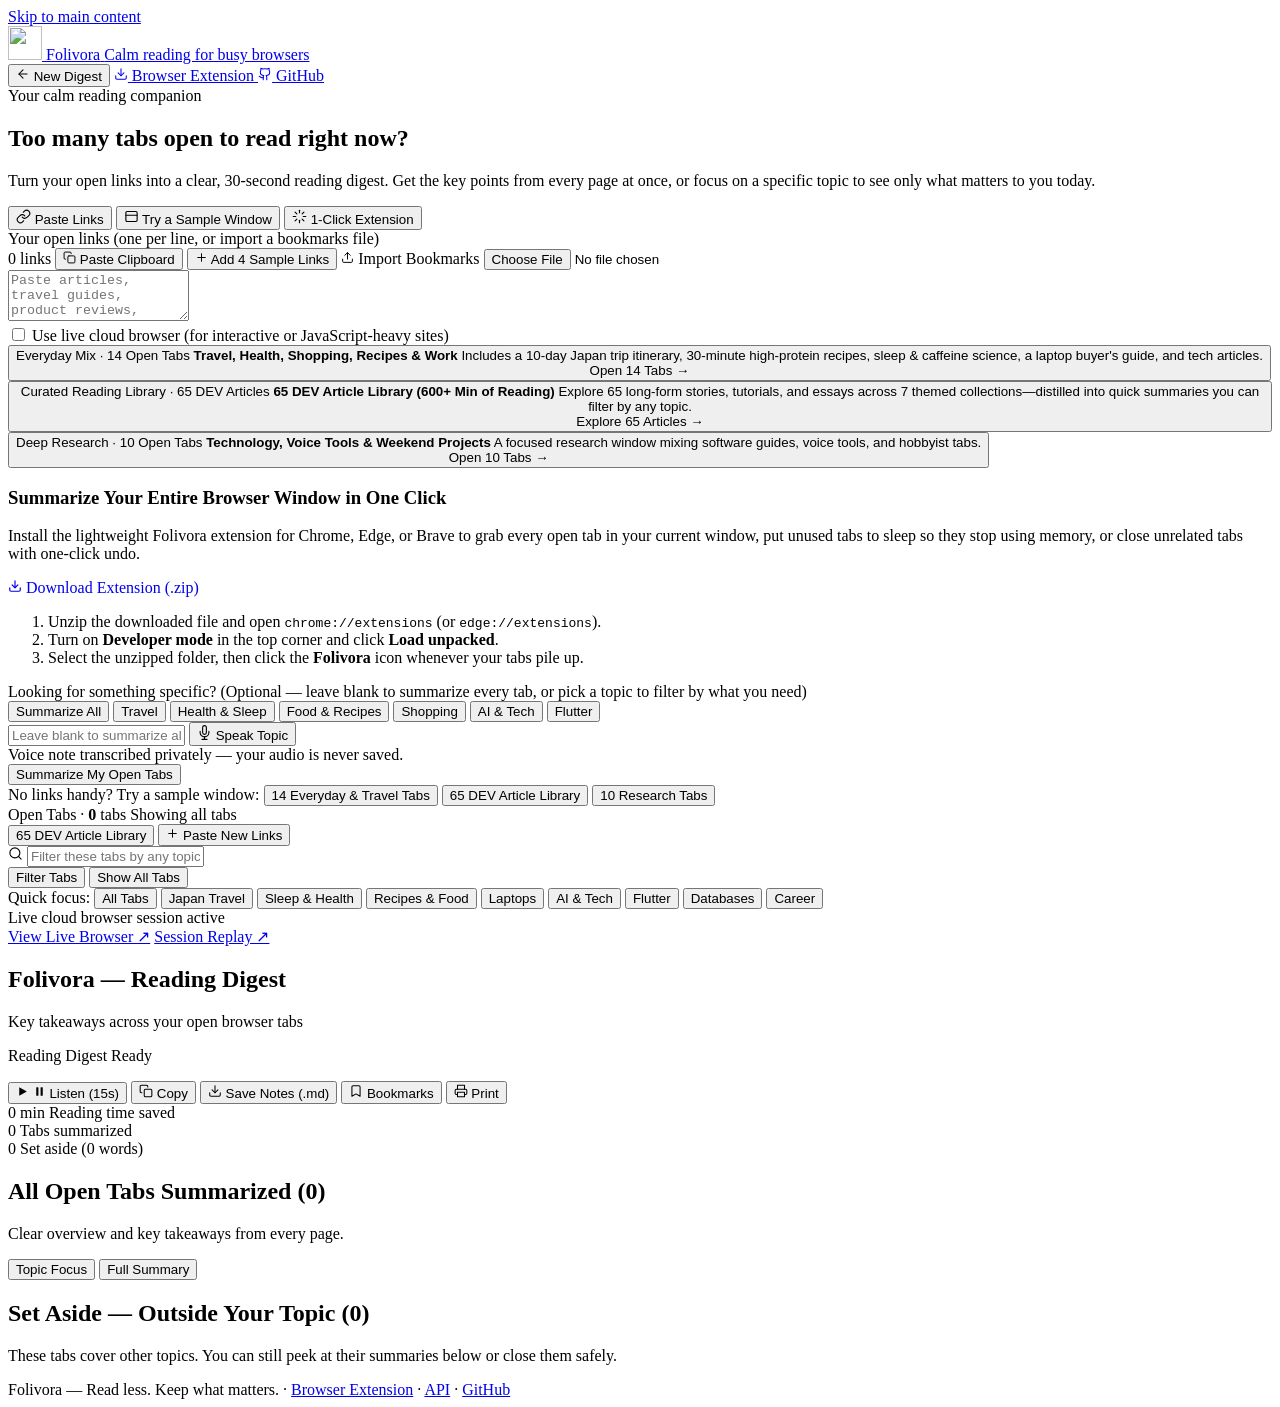
==== commit a4a8ee8a: "style(ui): rename preset button to 65 DEV Article Library with neutral styling" ====
--- a/src/static/index.html
+++ b/src/static/index.html
@@ -11,8 +11,8 @@
   <link rel="preconnect" href="https://fonts.gstatic.com" crossorigin>
   <link href="https://fonts.googleapis.com/css2?family=JetBrains+Mono:wght@400;500;600&family=Newsreader:ital,opsz,wght@0,6..72,400;0,6..72,500;0,6..72,600;1,6..72,400&family=Plus+Jakarta+Sans:wght@400;500;600;700&display=swap" rel="stylesheet">
 
-  <link rel="stylesheet" href="/static/styles.css?v=20261025a">
-  <link rel="icon" type="image/svg+xml" href="/static/favicon.svg?v=20261025a">
+  <link rel="stylesheet" href="/static/styles.css?v=20261025b">
+  <link rel="icon" type="image/svg+xml" href="/static/favicon.svg?v=20261025b">
 </head>
 <body>
 
@@ -136,8 +136,8 @@
 
             <button type="button" class="demo-pile-card pressable" data-preset="dev_hall_of_fame_pile">
               <div class="demo-card-text">
-                <span class="demo-card-kicker">Curated Reading Library · 65 Articles</span>
-                <strong>The Community Reading Collection (600+ Min of Reading)</strong>
+                <span class="demo-card-kicker">Curated Reading Library · 65 DEV Articles</span>
+                <strong>65 DEV Article Library (600+ Min of Reading)</strong>
                 <span>Explore 65 long-form stories, tutorials, and essays across 7 themed collections—distilled into quick summaries you can filter by any topic.</span>
               </div>
               <span class="demo-card-cta">Explore 65 Articles →</span>
@@ -219,8 +219,8 @@
             <button type="button" class="btn-QuickDemo pressable" data-quick-preset="postgres_docker_pile">
               14 Everyday &amp; Travel Tabs
             </button>
-            <button type="button" class="btn-QuickDemo btn-QuickDemo-hof pressable" data-quick-preset="dev_hall_of_fame_pile">
-              65-Article Library
+            <button type="button" class="btn-QuickDemo pressable" data-quick-preset="dev_hall_of_fame_pile">
+              65 DEV Article Library
             </button>
             <button type="button" class="btn-QuickDemo pressable" data-quick-preset="edge_ai_quantization_pile">
               10 Research Tabs
@@ -250,8 +250,8 @@
             <span id="active-focus-pill" class="focus-active-pill">Showing all tabs</span>
           </div>
           <div class="browser-top-actions">
-            <button id="btn-switch-to-hof" type="button" class="btn-change-tabs pressable" title="Explore the 65-article curated library">
-              <span>65-Article Library</span>
+            <button id="btn-switch-to-hof" type="button" class="btn-change-tabs pressable" title="Explore the 65 DEV Article Library">
+              <span>65 DEV Article Library</span>
             </button>
             <button id="btn-back-to-input" type="button" class="btn-change-tabs pressable">
               <svg width="13" height="13" viewBox="0 0 24 24" fill="none" stroke="currentColor" stroke-width="1.8" stroke-linecap="round" stroke-linejoin="round" aria-hidden="true"><line x1="12" y1="5" x2="12" y2="19"></line><line x1="5" y1="12" x2="19" y2="12"></line></svg>
@@ -414,6 +414,6 @@
     <a href="https://github.com/OmarAfifi-CSE/folivora" target="_blank" rel="noopener">GitHub</a>
   </footer>
 
-  <script src="/static/app.js?v=20261025a"></script>
+  <script src="/static/app.js?v=20261025b"></script>
 </body>
 </html>
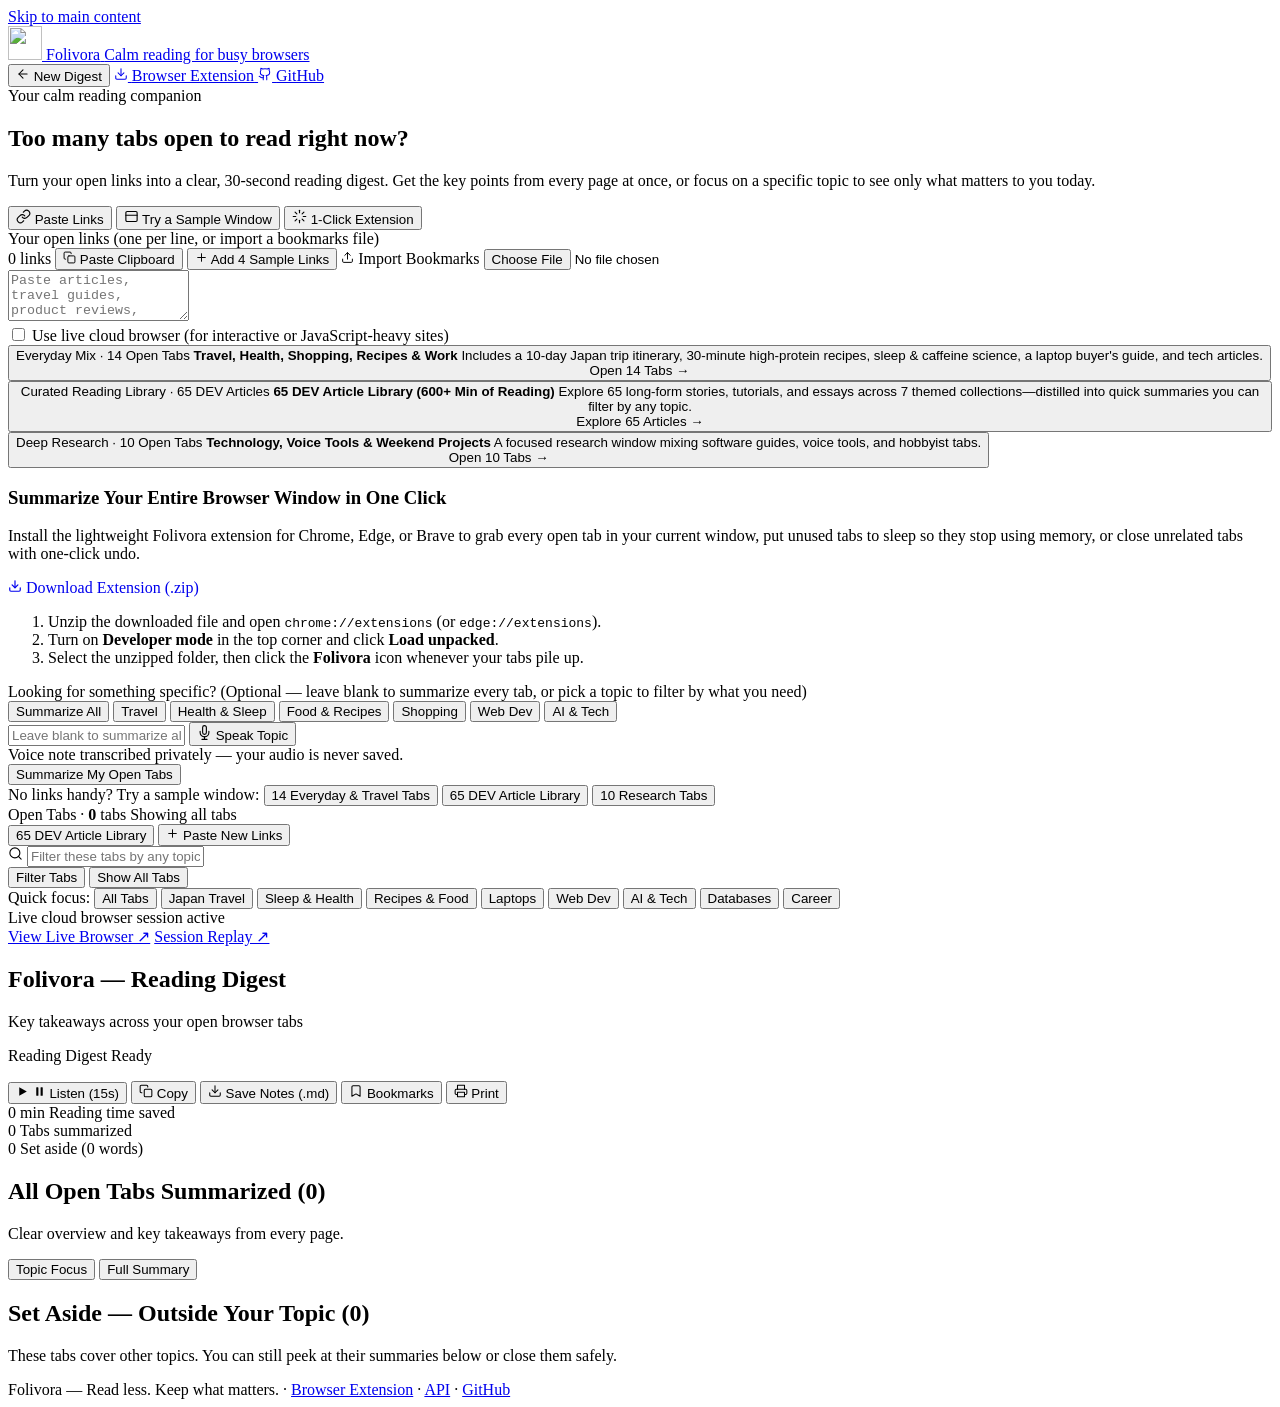
==== commit f462ae60: "feat(topics): replace Flutter chip with Web Dev across UI and topic extractor" ====
--- a/src/static/index.html
+++ b/src/static/index.html
@@ -188,8 +188,8 @@
               <button type="button" class="topic-chip pressable" data-topic="Sleep &amp; Health">Health &amp; Sleep</button>
               <button type="button" class="topic-chip pressable" data-topic="High Protein Recipes">Food &amp; Recipes</button>
               <button type="button" class="topic-chip pressable" data-topic="Laptop Buying Guide">Shopping</button>
+              <button type="button" class="topic-chip pressable" data-topic="Web Development">Web Dev</button>
               <button type="button" class="topic-chip pressable" data-topic="AI Agents">AI &amp; Tech</button>
-              <button type="button" class="topic-chip pressable" data-topic="Flutter">Flutter</button>
             </div>
           </div>
 
@@ -197,7 +197,7 @@
             <input
               id="input-intent"
               type="text"
-              placeholder="Leave blank to summarize all tabs — or type any topic (e.g. 'Japan trip', 'sleep', 'laptop battery', 'Flutter')…"
+              placeholder="Leave blank to summarize all tabs — or type any topic (e.g. 'Japan trip', 'sleep', 'laptop battery', 'Web Development')…"
             >
             <button id="btn-mic-scribe" type="button" class="btn-mic pressable">
               <svg width="15" height="15" viewBox="0 0 24 24" fill="none" stroke="currentColor" stroke-width="1.8" stroke-linecap="round" stroke-linejoin="round" aria-hidden="true"><path d="M12 1a3 3 0 0 0-3 3v8a3 3 0 0 0 6 0V4a3 3 0 0 0-3-3z"></path><path d="M19 10v2a7 7 0 0 1-14 0v-2"></path><line x1="12" y1="19" x2="12" y2="23"></line><line x1="8" y1="23" x2="16" y2="23"></line></svg>
@@ -270,7 +270,7 @@
               <input
                 id="live-intent-input"
                 type="text"
-                placeholder="Filter these tabs by any topic (e.g., 'Japan travel', 'sleep', 'laptops', 'Flutter', 'AI')…"
+                placeholder="Filter these tabs by any topic (e.g., 'Japan travel', 'sleep', 'laptops', 'Web Development', 'Mobile Dev', 'AI')…"
               >
             </label>
             <div class="live-filter-actions">
@@ -285,8 +285,8 @@
             <button type="button" class="live-chip pressable" data-live-topic="Sleep &amp; Health">Sleep &amp; Health</button>
             <button type="button" class="live-chip pressable" data-live-topic="High Protein Recipes">Recipes &amp; Food</button>
             <button type="button" class="live-chip pressable" data-live-topic="Laptop Buying Guide">Laptops</button>
+            <button type="button" class="live-chip pressable" data-live-topic="Web Development">Web Dev</button>
             <button type="button" class="live-chip pressable" data-live-topic="AI Agents">AI &amp; Tech</button>
-            <button type="button" class="live-chip pressable" data-live-topic="Flutter">Flutter</button>
             <button type="button" class="live-chip pressable" data-live-topic="Databases &amp; SQL">Databases</button>
             <button type="button" class="live-chip pressable" data-live-topic="Career &amp; Speaking">Career</button>
           </div>
